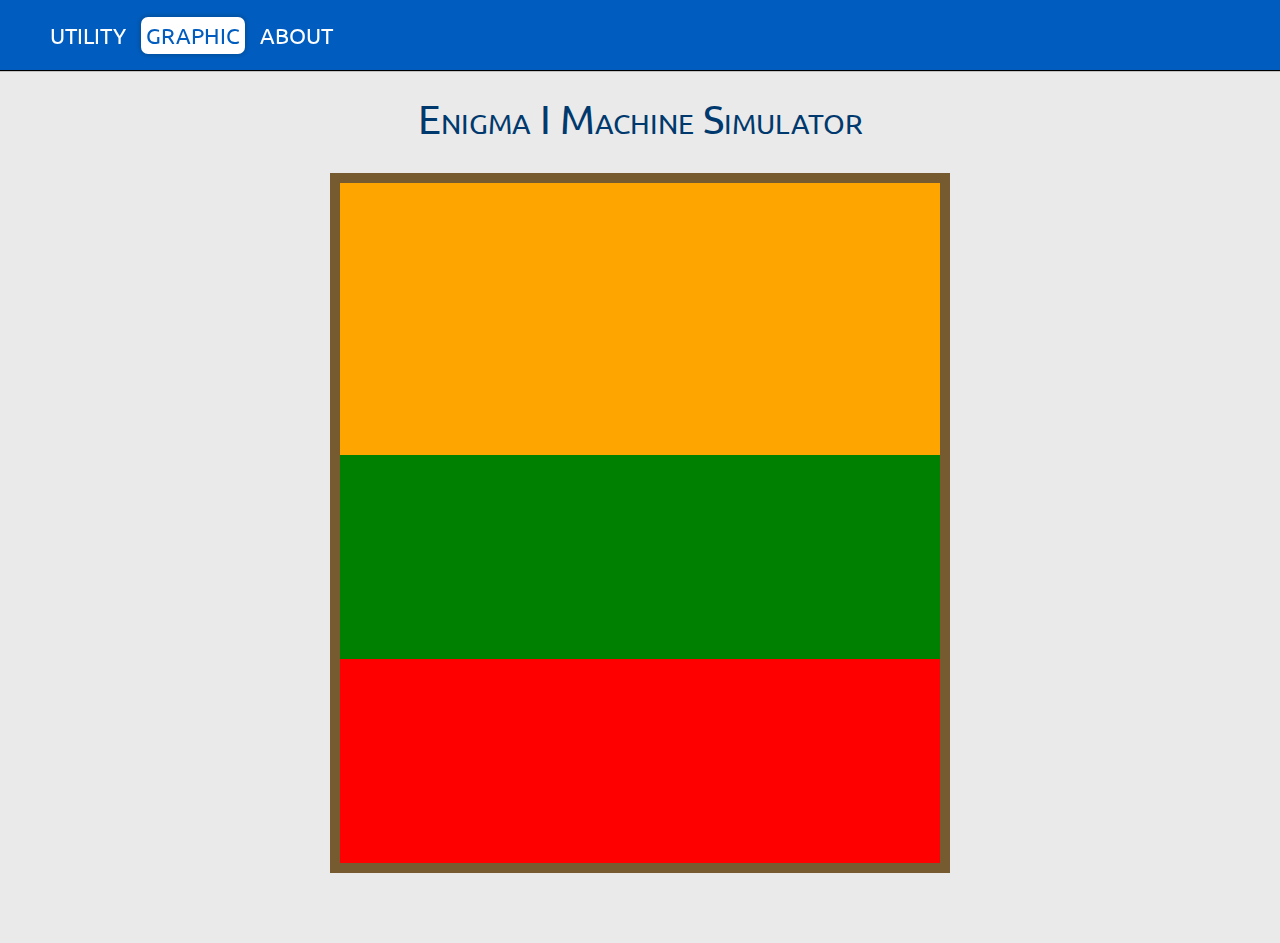
==== src/index.htm @ 1d51f495 "begin graphic" ====
<!DOCTYPE html>

<!-- FIXME click on href != click on layout -->
<html>

<head>
  <meta charset="utf-8" />
  <meta name="description" content="Simulation of the Enigma I Machine">
  <link rel="stylesheet" type="text/css" href="http://fonts.googleapis.com/css?family=Ubuntu:regular,bold&subset=Latin">
  <link rel="stylesheet" type="text/css" href="css/style.css">
  <title>Enigmine Simulation</title>
</head>

<body>
  <section id="toolbar-section">
    <div id="toolbar">
      <ul id="tabs" class="tabs">
        <li class="tab" id="utilitytab"><a id="utilitylink" href="#utility">UTILITY</a></li>
        <li class="tab" id="graphictab"><a id="graphiclink" href="#graphic">GRAPHIC</a></li>
        <li class="tab" id="abouttab"><a id="aboutlink" href="#about">ABOUT </a></li>
      </ul>
      <!--div id="tabbar">
        <div id="bar" />
      </div-->
    </div>
  </section>

  <div id="utility">
    <section id="section-config">
      <div id="rotors-container">
      </div>
      <div id="plugboard-container">
      </div>
    </section>
    <section id="section-input">
      <div id="input-container">
      </div>
      <div id="output-container">
      </div>
    </section>
  </div>
  <div id="graphic">
    <section id="section-graphic">
      <span class="title">Enigma I Machine Simulator</span>
      <div id="machine-container">
        <div id="machine">
          <div id="machine-rotor">
          </div>
          <div id="machine-output">
          </div>
          <div id="machine-input">
          </div>
        </div>
      </div>
    </section>
  </div>
  <div id="about">
    Hakim.Boulahya@ulb.ac.be
  </div>


  <!--div class="notification"><div class="notif-message">Notification test</div></div-->
  <script src="js/lib/jquery.js" type="text/javascript"></script>
  <script>
    $(function () {
      "use strict";
      var INITIAL_TAB = 1;
      var tabList = ["#utilitytab", "#graphictab", "#abouttab"];
      var linkList = ["#utilitylink", "#graphiclink", "#aboutlink"];

      $('ul.tabs').each(function () {
        var $active, $content, $links = $(this).find('a');
        $active = $($links[INITIAL_TAB]);
        $active.addClass("active");
        $content = $($active[0].hash);
        $links.not($active).each(function () {
          $(this.hash).hide();
        });
        $(this).on('click', 'a', function (e) {
          $active.removeClass("active");
          $content.hide();
          $active = $(this);
          $active.addClass("active");
          $content = $(this.hash);
          $content.show();
          e.preventDefault();
        });
      });
    });
  </script>
  <script src="js/util.js" type="text/javascript"></script>
  <script src="js/component.js" type="text/javascript"></script>
  <script src="js/machine.js" type="text/javascript"></script>
  <script src="js/view.js" type="text/javascript"></script>

</body>

</html>
---- src/css/style.css ----
/* HTML */

button::-moz-focus-inner {
  border: 0;
}

button{
  cursor:pointer;
  font-family: inherit;
  outline:none;
  transition:ease .2s;

  -webkit-transition:ease-out .4s;
  -ms-transition:ease-out .4s;
  -moz-transition:ease-out .4s;
  -o-transition:ease-out .4s;
}

textarea{
  outline:none;

  -webkit-transition:ease-in .2s;
  -ms-transition:ease-in .2s;
  -moz-transition:ease-in .2s;
  -o-transition:ease-in .2s;
}

html,
body {
  height: 100%;
  width: 100%;
  margin:0 auto;
  padding:0;
  text-align: center;
  font-family: Ubuntu, Verdana, Geneva, Arial, Helvetica, sans-serif;
  font-size:22px;
  background:#eaeaea;
}

/* Toolbar */

#toolbar-section{
  width: 100%;
  height: auto;
}

#toolbar{
  position: fixed;
  width:100%;
  height:70px;
  margin:0;
  padding:0;
  background: #005dbf;
  box-shadow: 0 0 1px 1px #000;
  -webkit-box-sizing: border-box;
  -moz-box-sizing: border-box;
  box-sizing: border-box;
}

.tabs{
  display: flex;
  width:100%;
  height: 100%;
  margin:0;
  padding:0;
  margin-left:40px;
  -webkit-box-sizing: border-box;
  -moz-box-sizing: border-box;
  box-sizing: border-box;

}

.tab{
  display: flex;
  height: 100%;
  width: auto;
  padding:0;
  margin-left: 5px;
  margin-right: 5px;
  align-items: center;
  justify-content: center;
  cursor: default;
}

.tab a{
  display: flex;
  width: auto;
  height: auto;
  margin:0;
  padding:5px;
  color:white;
  font-size: 22px;
  font-variant: normal;
  text-decoration: none;
  outline: none;
  align-items: center;
  justify-content: center;
  cursor:pointer;
}

.tab a.active{
  background:white;
  color:#005dbf;
  border-radius: 7px;
  box-shadow: #004d95 0px 0px 5px 1px;
}

#tabbar{
  width:100%;
  height:0%;
  margin:0;
  padding:0;
  background:green;
  -webkit-box-sizing: border-box;
  -moz-box-sizing: border-box;
  box-sizing: border-box;

}

#bar{
  position: relative;
  width:0;
  margin:0;
  padding:0;
  left:0;
  height:100%;
  background:white;
}

/* sections */

#utility{
  display: block;
  width:100%;
  height: auto;
  margin: 0;
  padding:0;
  padding-top:70px;
  padding-bottom:70px;
  border-radius: 5px;
  -webkit-box-sizing: border-box;
  -moz-box-sizing: border-box;
  box-sizing: border-box;


}

#graphic{
  display: block;
  width:100%;
  height: auto;
  padding-top:70px;
  padding-bottom:70px;
  -webkit-box-sizing: border-box;
  -moz-box-sizing: border-box;
  box-sizing: border-box;
}

#about{
  display: block;
  width:100%;
  height: auto;
  padding-top:70px;
  padding-bottom:70px;
  -webkit-box-sizing: border-box;
  -moz-box-sizing: border-box;
  box-sizing: border-box;
}
/* Notifications */

.notification{
  position:fixed;
  margin-bottom:20px;
  bottom: 0;
  left:50%;
}

.notif-message{
  display: flex;
  align-items: center;
  justify-content: center;
  width: auto;
  padding:20px;
  font-size: 15px;
  position: relative;
  left: -50%;
  background:rgba(80, 80, 80, 0.86);
  color:white;
  box-shadow: rgba(80, 80, 80, 0.67) 0px 0px 5px 2px;
  border-radius: 20px;
}


/* utility sections */

#section-config{
  width:100%;
  height: auto;
  padding:0;
  padding-bottom:50px;
  background:#f4f4f4;
  text-align: center;
}

#section-input{
  width:100%;
  height: auto;
  padding-top:50px;
  background:#eaeaea;
  border-top: 2px solid #e0e0e0;
  text-align: center;
}


/* utility containers */

#rotors-container {
  display: inline-block;
  width: 80%;
  height: auto;
  margin:0 auto;
  padding-top:20px;
  text-align: center;
  vertical-align: top;
}

#plugboard-container{
  display: inline-block;
  width: 60%;
  margin:0 auto;
  margin-top:20px;
  text-align: center;
  vertical-align: top;
}

#input-container{
  display: block;
  width: 55%;
  margin:0 auto;
  margin-bottom:70px;
  border-radius:5px;
  text-align: center;
  vertical-align: top;
  box-shadow: #000 0px 0px 5px 1px;
}

#output-container{
  display: block;
  width: 55%;
  margin:0 auto;
  margin-top:70px;
  border-radius:5px;
  text-align: center;
  vertical-align: top;
  box-shadow: #000 0px 0px 5px 1px;
}

/* utility reflector */

.reflector-choice {
  width: 100%;
  padding: 0;
  margin: 0 auto;
  text-align: center;
}

.reflector-choice button {
  width: 50%;
  margin: 0;
  padding: 5px;
  background:inherit;
  color:#3f668b;
  border-width: 0;
  border-top: 2px solid #004d95;
  border-bottom: 2px solid #004d95;
  /*border: 1px solid black;*/
}

.reflector-choice button:hover{
  background:#004d95;
  color:white;
}

.reflector-choice button.active{
  background:#004d95;
  color:white;
}

/* utility rotor */

.rotor {
  display: inline-block;
  width: 270px;
  margin:30px;
  margin-bottom: 0;
  padding: 0;
  background:#00396d;
  border: 3px solid #004d95;
  border-radius: 5px;
  vertical-align: top;
  box-shadow: #000000 0px 0px 5px 1px;
  -webkit-box-sizing: border-box;
  -moz-box-sizing: border-box;
  box-sizing: border-box;
  font-size: 20px;
}

.rotor span{
  display:block;
  padding:10px;
  color:white;
}

.rotor-choice {
  width: 100%;
  padding: 0;
  margin: 0 auto;
  text-align: center;
}

.rotor-choice button {
  width: 20%;
  margin: 0;
  padding: 5px;
  background:inherit;
  color:#3f668b;
  border-width: 0;
  border-top: 2px solid #004d95;
  border-bottom: 2px solid #004d95;
  /*border: 1px solid black;*/
}

.rotor-choice button:hover{
  background:#004d95;
  color:white;
}

.rotor-choice button.active{
  background:#004d95;
  color:white;
}

.param-container{
  width:100%;
}

.param-container span{
  padding:0;
}

.param{
  display:inline-block;
  width:60px;
  margin:15px;
  margin-left:30px;
  margin-right: 30px;
  font-size: 15px;
}

.param button{
  display: block;
  width:auto;
  height:auto;
  margin:0 auto;
  margin-top:10px;
  padding:5px;
  color:#3f668b;
  background: inherit;
  border-radius: 0%;
  border-width: 0;
  font-size:20px;
}

.param button:hover{
  background:inherit;
  color:white;
}

.param button:disabled{
  background:inherit;
  color:#004d95;
  cursor: default;
}

.rotate-left:active{
  -ms-transform:rotate(150deg); /* IE 9 */
  -moz-transform:rotate(150deg); /* Firefox */
  -webkit-transform:rotate(150deg); /* Safari and Chrome */
  -o-transform:rotate(150deg); /* Opera */

  -webkit-transition:ease-in-out 0.2s;
  -ms-transition:ease-in-out 0.2s;
  -moz-transition:ease-in-out 0.2s;
  -o-transition:ease-in-out 0.2s;

}
.rotate-left:disabled{
  -ms-transform:rotate(0deg); /* IE 9 */
  -moz-transform:rotate(0deg); /* Firefox */
  -webkit-transform:rotate(0deg); /* Safari and Chrome */
  -o-transform:rotate(0deg); /* Opera */
}

.rotate-right:active{
  -ms-transform:rotate(-150deg); /* IE 9 */
  -moz-transform:rotate(-150deg); /* Firefox */
  -webkit-transform:rotate(-150deg); /* Safari and Chrome */
  -o-transform:rotate(-150deg); /* Opera */

  -webkit-transition:ease-in-out 0.2s;
  -ms-transition:ease-in-out 0.2s;
  -moz-transition:ease-in-out 0.2s;
  -o-transition:ease-in-out 0.2s;
}

.rotate-right:disabled{
  -ms-transform:rotate(0deg); /* IE 9 */
  -moz-transform:rotate(-0deg); /* Firefox */
  -webkit-transform:rotate(0deg); /* Safari and Chrome */
  -o-transform:rotate(0deg); /* Opera */
}

.param-value{
  display: block;
  width:auto;
  margin:0 auto;
  margin-top:10px;
  font-size: 25px;
}

/* utitility plugboard */

#plugboard-list{
  padding:0;
  margin:0;
}

#plugboard-adder{
  width:185px;
  margin:25px auto;
  margin-bottom:0;
  padding:0;
  text-align: center;
}

#add-button{
  width:100%;
  margin:0;
  margin-top: 5px;
  padding:10px;
  background:#00396d;
  color:white;
  border: 2px solid #004d95;
  border-radius: 20px;
}

#add-button:hover{
  background:#004d95;
}

#add-button:disabled{
  background:#959595;
  border-color:#909090;
  color:#747474;
  cursor:default;
}

#add-entries{
  width:100%;
  padding:0;
  margin:0;
}

#add-entries textarea{
  width:50%;
  height:50px;
  margin:0;
  padding:0;
  padding-top:8px;
  background:white;
  color: #004d95;
  border: 2px solid #004d95;
  font-size:25px;
  font-family: inherit;
  text-align: center;
  resize: none;
  -webkit-box-sizing: border-box;
  -moz-box-sizing: border-box;
  box-sizing: border-box;
}

#entry-one{
  border-radius: 20px 0px 0px 20px;

}


#entry-two{
  border-radius: 0px 20px 20px 0px;
}

#entry-one:disabled{
  background:#959595;
  border-width: 0;
  cursor:default;
}

#entry-two:disabled{
  background:#959595;
  border-width: 0;
  cursor:default;
}

.add-item{
  display: inline-block;
  width:70px;
  height:50px;
  margin-top:25px;
  margin-bottom: 0;
  margin-left:7px;
  margin-right:7px;
  padding:3px;
  border:2px solid #004d95;
  background:#00396d;
  color:white;
  border-radius: 8px;
  box-shadow: #575757 0px 0px 1px 1px;


  -webkit-transition:ease-in-out .2s;
  -ms-transition:ease-in-out .2s;
  -moz-transition:ease-in-out .2s;
  -o-transition:ease-in-out .2s;
}

.add-item span{
  display: flex;
  width:inherit;
  height:inherit;
  margin:0;
  border-radius: 6px;
  align-items: center;
  justify-content: center;
}

.cross-panel{
  display:none;
  width:inherit;
  height:inherit;
  margin:0;
  padding:0;
  opacity:0.9;
  background:rgba(0, 0, 0, 0);
  border-radius: 6px;
  align-items:center;
  justify-content:center;
  position:absolute;


}

.cross{
  color:white;
}

.add-item:hover .cross-panel{
  display:flex;
}

.add-item:hover{
  border:2px solid #004d95;
  box-shadow: #575757 0px 0px 2px 1px;
  color:rgba(255, 255, 255, 0.31);
  cursor:pointer;
}

/* input */

#input-toolbar{
  width: 100%;
  height: 80px;
  margin:0;
  padding: 0;
  padding-left:30px;
  padding-right:30px;
  background:#004d95;
  border-radius: 5px 5px 0 0;
  vertical-align: top;
  -webkit-box-sizing: border-box;
  -moz-box-sizing: border-box;
  box-sizing: border-box;
}

#input-menu{
  display: flex;
  float:right;
  width: 50%;
  height:inherit;
  margin:0;
  padding:0;
  background:inherit;
  align-items: center;
  justify-content: flex-end;
  -webkit-box-sizing: border-box;
  -moz-box-sizing: border-box;
  box-sizing: border-box;
}

#input-menu button{
  width: auto;
  height: auto;
  margin: 0;
  padding: 0;
  padding-right:10px;
  background: inherit;
  border-width: 0;
  color:#3f7eb2;
  font-family: inherit;
  font-size: 20px;
  font-weight: normal;
}

#input-menu button:hover{
  color:#1f96ff;
}


#input-title{
  display: flex;
  float:left;
  width: 50%;
  height:inherit;
  margin:0;
  padding:0;
  background:inherit;
  align-items: center;
  justify-content: flex-start;
  -webkit-box-sizing: border-box;
  -moz-box-sizing: border-box;
  box-sizing: border-box;
}

#input-title span{
  width:auto;
  height:auto;
  color:white;
  font-family: inherit;
  font-size: 25px;
  font-variant: small-caps;
  -webkit-box-sizing: border-box;
  -moz-box-sizing: border-box;
  box-sizing: border-box;
}

#input-container textarea{
  display: block;
  width:100%;
  margin:0;
  padding:25px;
  height:300px;
  color:#00396d;
  font-family: inherit;
  font-size: 20px;
  resize: none;
  outline: none;
  text-align: left;
  border: 3px solid #004d95;
  border-top-width: 0;
  border-radius: 0 0 5px 5px;
  vertical-align: top;
  -webkit-box-sizing: border-box;
  -moz-box-sizing: border-box;
  box-sizing: border-box;

}

/* output */

#output-toolbar{
  width: 100%;
  height: 80px;
  margin:0;
  padding: 0;
  padding-left:30px;
  padding-right:30px;
  background:#00396d;
  border-radius: 5px 5px 0 0;
  vertical-align: top;
  -webkit-box-sizing: border-box;
  -moz-box-sizing: border-box;
  box-sizing: border-box;
}

#output-menu{
  display: flex;
  float:left;
  width: 50%;
  height:inherit;
  margin:0;
  padding:0;
  background:inherit;
  align-items: center;
  justify-content: flex-start;
  -webkit-box-sizing: border-box;
  -moz-box-sizing: border-box;
  box-sizing: border-box;
}

#output-menu button{
  width: auto;
  height: auto;
  margin: 0;
  padding: 0;
  padding-right:10px;
  background: inherit;
  border-width: 0;
  color:#3f668b;
  font-family: inherit;
  font-size: 20px;
  font-weight: normal;

}

#output-menu button:hover{
  color:#0088ff;
}


#output-title{
  display: flex;
  float:right;
  width: 50%;
  height:inherit;
  margin:0;
  padding:0;
  background:inherit;
  align-items: center;
  justify-content: flex-end;
  -webkit-box-sizing: border-box;
  -moz-box-sizing: border-box;
  box-sizing: border-box;
}

#output-title span{
  width:auto;
  height:auto;
  color:#eaeaea;
  font-family: inherit;
  font-size: 25px;
  font-variant: small-caps;
  -webkit-box-sizing: border-box;
  -moz-box-sizing: border-box;
  box-sizing: border-box;
}

#output-container textarea{
  display: block;
  width:100%;
  margin:0;
  padding:25px;
  height:300px;
  background:inherit;
  color:#4a4a4a;
  font-family: inherit;
  font-size: 20px;
  resize: none;
  outline: none;
  text-align: left;
  border: 3px solid #00396d;
  border-top-width: 0;
  border-radius: 0 0 5px 5px;
  vertical-align: top;
  -webkit-box-sizing: border-box;
  -moz-box-sizing: border-box;
  box-sizing: border-box;

}

/* graphic section */

#section-graphic{
  width: 100%;
  height: auto;
  padding-top:25px;
}

#section-graphic .title{
  padding:5px;
  color:#00396d;
  font-size:40px;
  font-variant: small-caps;
}


#machine-container{
  display: flex;
  width: 100%;
  height: auto;
  margin-top:30px;
  align-items: center;
  justify-content: center;
}

#machine{
  width:620px;
  height:700px;
  background:#5d5d5d;
  border: 10px solid #765b31;
  -webkit-box-sizing: border-box;
  -moz-box-sizing: border-box;
  box-sizing: border-box;
}

#machine-rotor{
  width: 100%;
  height:40%;
  background:orange;
}

#machine-output{
  width: 100%;
  height:30%;
  background:green;
}

#machine-input{
  width: 100%;
  height:30%;
  background:red;
}
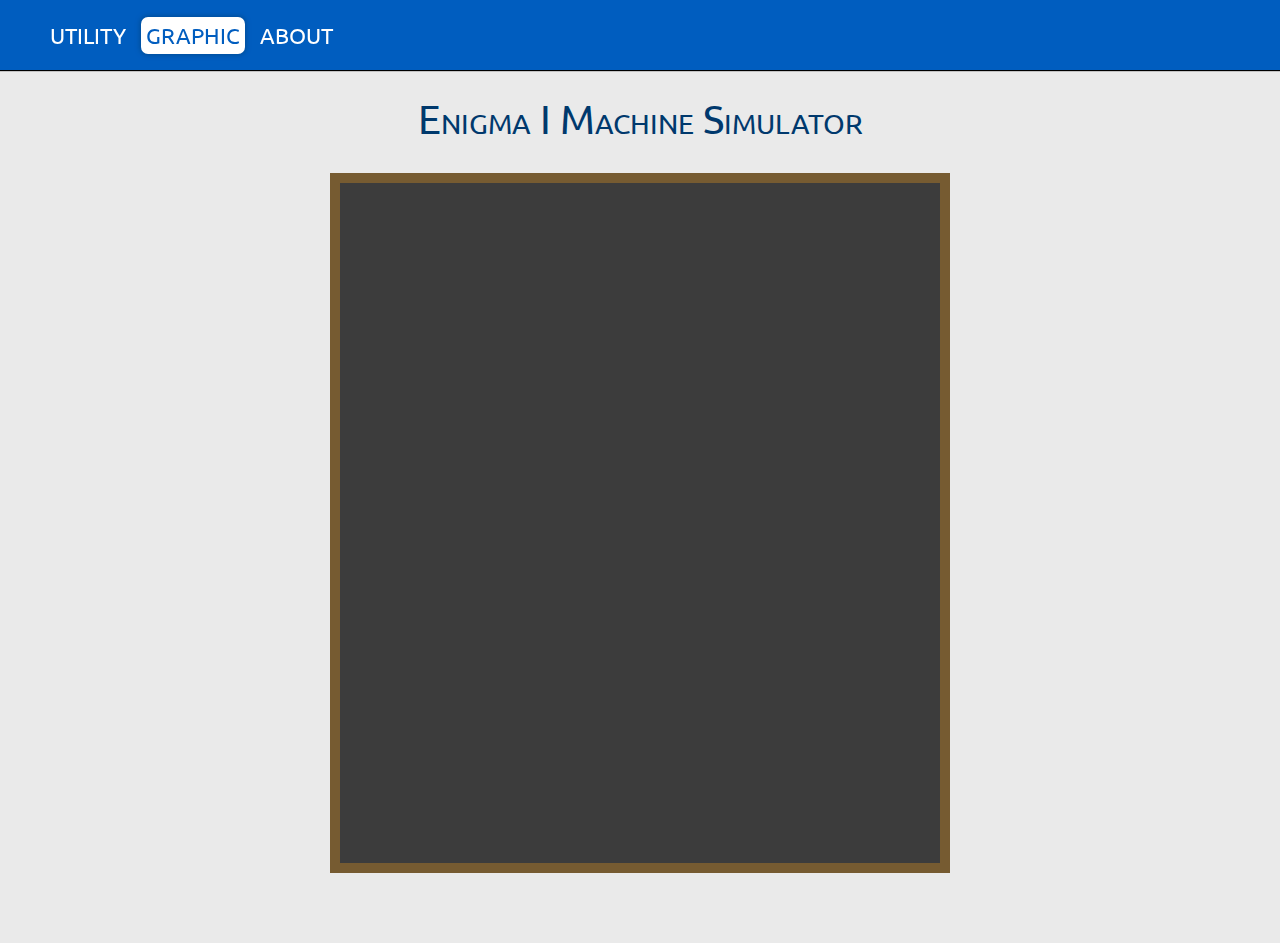
==== commit 5d62cc80: "keyboard + output key style" ====
--- a/src/index.htm
+++ b/src/index.htm
@@ -8,6 +8,7 @@
   <meta name="description" content="Simulation of the Enigma I Machine">
   <link rel="stylesheet" type="text/css" href="http://fonts.googleapis.com/css?family=Ubuntu:regular,bold&subset=Latin">
   <link rel="stylesheet" type="text/css" href="css/style.css">
+  <link rel="icon" href="../image/logoULB.png">
   <title>Enigmine Simulation</title>
 </head>
 
--- a/src/css/style.css
+++ b/src/css/style.css
@@ -1,56 +1,54 @@
-
 /* HTML */
 
 button::-moz-focus-inner {
   border: 0;
 }
 
-button{
-  cursor:pointer;
+button {
+  cursor: pointer;
   font-family: inherit;
-  outline:none;
-  transition:ease .2s;
-
-  -webkit-transition:ease-out .4s;
-  -ms-transition:ease-out .4s;
-  -moz-transition:ease-out .4s;
-  -o-transition:ease-out .4s;
-}
-
-textarea{
-  outline:none;
-
-  -webkit-transition:ease-in .2s;
-  -ms-transition:ease-in .2s;
-  -moz-transition:ease-in .2s;
-  -o-transition:ease-in .2s;
+  outline: none;
+  transition: ease .2s;
+  -webkit-transition: ease-out .4s;
+  -ms-transition: ease-out .4s;
+  -moz-transition: ease-out .4s;
+  -o-transition: ease-out .4s;
+}
+
+textarea {
+  outline: none;
+  -webkit-transition: ease-in .2s;
+  -ms-transition: ease-in .2s;
+  -moz-transition: ease-in .2s;
+  -o-transition: ease-in .2s;
 }
 
 html,
 body {
   height: 100%;
   width: 100%;
-  margin:0 auto;
-  padding:0;
+  margin: 0 auto;
+  padding: 0;
   text-align: center;
   font-family: Ubuntu, Verdana, Geneva, Arial, Helvetica, sans-serif;
-  font-size:22px;
-  background:#eaeaea;
-}
+  font-size: 22px;
+  background: #eaeaea;
+}
+
 
 /* Toolbar */
 
-#toolbar-section{
-  width: 100%;
-  height: auto;
-}
-
-#toolbar{
+#toolbar-section {
+  width: 100%;
+  height: auto;
+}
+
+#toolbar {
   position: fixed;
-  width:100%;
-  height:70px;
-  margin:0;
-  padding:0;
+  width: 100%;
+  height: 70px;
+  margin: 0;
+  padding: 0;
   background: #005dbf;
   box-shadow: 0 0 1px 1px #000;
   -webkit-box-sizing: border-box;
@@ -58,24 +56,23 @@
   box-sizing: border-box;
 }
 
-.tabs{
-  display: flex;
-  width:100%;
+.tabs {
+  display: flex;
+  width: 100%;
   height: 100%;
-  margin:0;
-  padding:0;
-  margin-left:40px;
-  -webkit-box-sizing: border-box;
-  -moz-box-sizing: border-box;
-  box-sizing: border-box;
-
-}
-
-.tab{
+  margin: 0;
+  padding: 0;
+  margin-left: 40px;
+  -webkit-box-sizing: border-box;
+  -moz-box-sizing: border-box;
+  box-sizing: border-box;
+}
+
+.tab {
   display: flex;
   height: 100%;
   width: auto;
-  padding:0;
+  padding: 0;
   margin-left: 5px;
   margin-right: 5px;
   align-items: center;
@@ -83,110 +80,115 @@
   cursor: default;
 }
 
-.tab a{
+.tab a {
   display: flex;
   width: auto;
   height: auto;
-  margin:0;
-  padding:5px;
-  color:white;
+  margin: 0;
+  padding: 5px;
+  color: white;
   font-size: 22px;
   font-variant: normal;
   text-decoration: none;
   outline: none;
   align-items: center;
   justify-content: center;
-  cursor:pointer;
-}
-
-.tab a.active{
-  background:white;
-  color:#005dbf;
+  cursor: pointer;
+}
+
+.tab a:hover {
   border-radius: 7px;
   box-shadow: #004d95 0px 0px 5px 1px;
 }
 
-#tabbar{
-  width:100%;
-  height:0%;
-  margin:0;
-  padding:0;
-  background:green;
-  -webkit-box-sizing: border-box;
-  -moz-box-sizing: border-box;
-  box-sizing: border-box;
-
-}
-
-#bar{
+.tab a.active {
+  background: white;
+  color: #005dbf;
+  border-radius: 7px;
+  box-shadow: #004d95 0px 0px 5px 1px;
+}
+
+#tabbar {
+  width: 100%;
+  height: 0%;
+  margin: 0;
+  padding: 0;
+  background: green;
+  -webkit-box-sizing: border-box;
+  -moz-box-sizing: border-box;
+  box-sizing: border-box;
+}
+
+#bar {
   position: relative;
-  width:0;
-  margin:0;
-  padding:0;
-  left:0;
-  height:100%;
-  background:white;
-}
+  width: 0;
+  margin: 0;
+  padding: 0;
+  left: 0;
+  height: 100%;
+  background: white;
+}
+
 
 /* sections */
 
-#utility{
-  display: block;
-  width:100%;
-  height: auto;
-  margin: 0;
-  padding:0;
-  padding-top:70px;
-  padding-bottom:70px;
+#utility {
+  display: block;
+  width: 100%;
+  height: auto;
+  margin: 0;
+  padding: 0;
+  padding-top: 70px;
+  padding-bottom: 70px;
   border-radius: 5px;
   -webkit-box-sizing: border-box;
   -moz-box-sizing: border-box;
   box-sizing: border-box;
-
-
-}
-
-#graphic{
-  display: block;
-  width:100%;
-  height: auto;
-  padding-top:70px;
-  padding-bottom:70px;
-  -webkit-box-sizing: border-box;
-  -moz-box-sizing: border-box;
-  box-sizing: border-box;
-}
-
-#about{
-  display: block;
-  width:100%;
-  height: auto;
-  padding-top:70px;
-  padding-bottom:70px;
-  -webkit-box-sizing: border-box;
-  -moz-box-sizing: border-box;
-  box-sizing: border-box;
-}
+}
+
+#graphic {
+  display: block;
+  width: 100%;
+  height: auto;
+  padding-top: 70px;
+  padding-bottom: 70px;
+  -webkit-box-sizing: border-box;
+  -moz-box-sizing: border-box;
+  box-sizing: border-box;
+}
+
+#about {
+  display: block;
+  width: 100%;
+  height: auto;
+  padding-top: 70px;
+  padding-bottom: 70px;
+  -webkit-box-sizing: border-box;
+  -moz-box-sizing: border-box;
+  box-sizing: border-box;
+}
+
+
 /* Notifications */
 
-.notification{
-  position:fixed;
-  margin-bottom:20px;
+.notification {
+  position: fixed;
+  margin-bottom: 20px;
   bottom: 0;
-  left:50%;
-}
-
-.notif-message{
+  left: 50%;
+}
+
+.notif-message {
   display: flex;
   align-items: center;
   justify-content: center;
   width: auto;
-  padding:20px;
+  padding: 20px;
   font-size: 15px;
   position: relative;
   left: -50%;
-  background:rgba(80, 80, 80, 0.86);
-  color:white;
+  background: rgba(80, 80, 80, 0.86);
+  color: white;
   box-shadow: rgba(80, 80, 80, 0.67) 0px 0px 5px 2px;
   border-radius: 20px;
 }
@@ -194,20 +196,20 @@
 
 /* utility sections */
 
-#section-config{
-  width:100%;
-  height: auto;
-  padding:0;
-  padding-bottom:50px;
-  background:#f4f4f4;
-  text-align: center;
-}
-
-#section-input{
-  width:100%;
-  height: auto;
-  padding-top:50px;
-  background:#eaeaea;
+#section-config {
+  width: 100%;
+  height: auto;
+  padding: 0;
+  padding-bottom: 50px;
+  background: #f4f4f4;
+  text-align: center;
+}
+
+#section-input {
+  width: 100%;
+  height: auto;
+  padding-top: 50px;
+  background: #eaeaea;
   border-top: 2px solid #e0e0e0;
   text-align: center;
 }
@@ -219,43 +221,44 @@
   display: inline-block;
   width: 80%;
   height: auto;
-  margin:0 auto;
-  padding-top:20px;
+  margin: 0 auto;
+  padding-top: 20px;
   text-align: center;
   vertical-align: top;
 }
 
-#plugboard-container{
+#plugboard-container {
   display: inline-block;
   width: 60%;
-  margin:0 auto;
-  margin-top:20px;
+  margin: 0 auto;
+  margin-top: 20px;
   text-align: center;
   vertical-align: top;
 }
 
-#input-container{
+#input-container {
   display: block;
   width: 55%;
-  margin:0 auto;
-  margin-bottom:70px;
-  border-radius:5px;
+  margin: 0 auto;
+  margin-bottom: 70px;
+  border-radius: 5px;
   text-align: center;
   vertical-align: top;
   box-shadow: #000 0px 0px 5px 1px;
 }
 
-#output-container{
+#output-container {
   display: block;
   width: 55%;
-  margin:0 auto;
-  margin-top:70px;
-  border-radius:5px;
+  margin: 0 auto;
+  margin-top: 70px;
+  border-radius: 5px;
   text-align: center;
   vertical-align: top;
   box-shadow: #000 0px 0px 5px 1px;
 }
 
+
 /* utility reflector */
 
 .reflector-choice {
@@ -269,33 +272,34 @@
   width: 50%;
   margin: 0;
   padding: 5px;
-  background:inherit;
-  color:#3f668b;
+  background: inherit;
+  color: #3f668b;
   border-width: 0;
   border-top: 2px solid #004d95;
   border-bottom: 2px solid #004d95;
   /*border: 1px solid black;*/
 }
 
-.reflector-choice button:hover{
-  background:#004d95;
-  color:white;
-}
-
-.reflector-choice button.active{
-  background:#004d95;
-  color:white;
-}
+.reflector-choice button:hover {
+  background: #004d95;
+  color: white;
+}
+
+.reflector-choice button.active {
+  background: #004d95;
+  color: white;
+}
+
 
 /* utility rotor */
 
 .rotor {
   display: inline-block;
   width: 270px;
-  margin:30px;
+  margin: 30px;
   margin-bottom: 0;
   padding: 0;
-  background:#00396d;
+  background: #00396d;
   border: 3px solid #004d95;
   border-radius: 5px;
   vertical-align: top;
@@ -306,10 +310,10 @@
   font-size: 20px;
 }
 
-.rotor span{
-  display:block;
-  padding:10px;
-  color:white;
+.rotor span {
+  display: block;
+  padding: 10px;
+  color: white;
 }
 
 .rotor-choice {
@@ -323,165 +327,165 @@
   width: 20%;
   margin: 0;
   padding: 5px;
-  background:inherit;
-  color:#3f668b;
+  background: inherit;
+  color: #3f668b;
   border-width: 0;
   border-top: 2px solid #004d95;
   border-bottom: 2px solid #004d95;
   /*border: 1px solid black;*/
 }
 
-.rotor-choice button:hover{
-  background:#004d95;
-  color:white;
-}
-
-.rotor-choice button.active{
-  background:#004d95;
-  color:white;
-}
-
-.param-container{
-  width:100%;
-}
-
-.param-container span{
-  padding:0;
-}
-
-.param{
-  display:inline-block;
-  width:60px;
-  margin:15px;
-  margin-left:30px;
+.rotor-choice button:hover {
+  background: #004d95;
+  color: white;
+}
+
+.rotor-choice button.active {
+  background: #004d95;
+  color: white;
+}
+
+.param-container {
+  width: 100%;
+}
+
+.param-container span {
+  padding: 0;
+}
+
+.param {
+  display: inline-block;
+  width: 60px;
+  margin: 15px;
+  margin-left: 30px;
   margin-right: 30px;
   font-size: 15px;
 }
 
-.param button{
-  display: block;
-  width:auto;
-  height:auto;
-  margin:0 auto;
-  margin-top:10px;
-  padding:5px;
-  color:#3f668b;
+.param button {
+  display: block;
+  width: auto;
+  height: auto;
+  margin: 0 auto;
+  margin-top: 10px;
+  padding: 5px;
+  color: #3f668b;
   background: inherit;
   border-radius: 0%;
   border-width: 0;
-  font-size:20px;
-}
-
-.param button:hover{
-  background:inherit;
-  color:white;
-}
-
-.param button:disabled{
-  background:inherit;
-  color:#004d95;
+  font-size: 20px;
+}
+
+.param button:hover {
+  position: relative;
+  background: inherit;
+  color: white;
+}
+
+.param button:disabled {
+  background: inherit;
+  color: #004d95;
   cursor: default;
 }
 
-.rotate-left:active{
-  -ms-transform:rotate(150deg); /* IE 9 */
-  -moz-transform:rotate(150deg); /* Firefox */
-  -webkit-transform:rotate(150deg); /* Safari and Chrome */
-  -o-transform:rotate(150deg); /* Opera */
-
-  -webkit-transition:ease-in-out 0.2s;
-  -ms-transition:ease-in-out 0.2s;
-  -moz-transition:ease-in-out 0.2s;
-  -o-transition:ease-in-out 0.2s;
-
-}
-.rotate-left:disabled{
-  -ms-transform:rotate(0deg); /* IE 9 */
-  -moz-transform:rotate(0deg); /* Firefox */
-  -webkit-transform:rotate(0deg); /* Safari and Chrome */
-  -o-transform:rotate(0deg); /* Opera */
-}
-
-.rotate-right:active{
-  -ms-transform:rotate(-150deg); /* IE 9 */
-  -moz-transform:rotate(-150deg); /* Firefox */
-  -webkit-transform:rotate(-150deg); /* Safari and Chrome */
-  -o-transform:rotate(-150deg); /* Opera */
-
-  -webkit-transition:ease-in-out 0.2s;
-  -ms-transition:ease-in-out 0.2s;
-  -moz-transition:ease-in-out 0.2s;
-  -o-transition:ease-in-out 0.2s;
-}
-
-.rotate-right:disabled{
-  -ms-transform:rotate(0deg); /* IE 9 */
-  -moz-transform:rotate(-0deg); /* Firefox */
-  -webkit-transform:rotate(0deg); /* Safari and Chrome */
-  -o-transform:rotate(0deg); /* Opera */
-}
-
-.param-value{
-  display: block;
-  width:auto;
-  margin:0 auto;
-  margin-top:10px;
+.rotate-left:active {
+  -ms-transform: rotate(150deg);
+  -moz-transform: rotate(150deg);
+  -webkit-transform: rotate(150deg);
+  -o-transform: rotate(150deg);
+  -webkit-transition: ease-in-out 0.2s;
+  -ms-transition: ease-in-out 0.2s;
+  -moz-transition: ease-in-out 0.2s;
+  -o-transition: ease-in-out 0.2s;
+}
+
+.rotate-left:disabled {
+  -ms-transform: rotate();
+  -moz-transform: rotate();
+  -webkit-transform: rotate();
+  -o-transform: rotate();
+}
+
+.rotate-right:active {
+  -ms-transform: rotate(-150deg);
+  -moz-transform: rotate(-150deg);
+  -webkit-transform: rotate(-150deg);
+  -o-transform: rotate(-150deg);
+  -webkit-transition: ease-in-out 0.2s;
+  -ms-transition: ease-in-out 0.2s;
+  -moz-transition: ease-in-out 0.2s;
+  -o-transition: ease-in-out 0.2s;
+}
+
+.rotate-right:disabled {
+  -ms-transform: rotate();
+  -moz-transform: rotate();
+  -webkit-transform: rotate();
+  -o-transform: rotate();
+}
+
+.param-value {
+  display: block;
+  width: auto;
+  margin: 0 auto;
+  margin-top: 10px;
   font-size: 25px;
 }
 
+
 /* utitility plugboard */
 
-#plugboard-list{
-  padding:0;
-  margin:0;
-}
-
-#plugboard-adder{
-  width:185px;
-  margin:25px auto;
-  margin-bottom:0;
-  padding:0;
-  text-align: center;
-}
-
-#add-button{
-  width:100%;
-  margin:0;
+#plugboard-list {
+  padding: 0;
+  margin: 0;
+}
+
+#plugboard-adder {
+  width: 185px;
+  margin: 25px auto;
+  margin-bottom: 0;
+  padding: 0;
+  text-align: center;
+}
+
+#add-button {
+  width: 100%;
+  margin: 0;
   margin-top: 5px;
-  padding:10px;
-  background:#00396d;
-  color:white;
+  padding: 10px;
+  background: #00396d;
+  color: white;
   border: 2px solid #004d95;
   border-radius: 20px;
 }
 
-#add-button:hover{
-  background:#004d95;
-}
-
-#add-button:disabled{
-  background:#959595;
-  border-color:#909090;
-  color:#747474;
-  cursor:default;
-}
-
-#add-entries{
-  width:100%;
-  padding:0;
-  margin:0;
-}
-
-#add-entries textarea{
-  width:50%;
-  height:50px;
-  margin:0;
-  padding:0;
-  padding-top:8px;
-  background:white;
+#add-button:hover {
+  background: #004d95;
+}
+
+#add-button:disabled {
+  background: #959595;
+  border-color: #909090;
+  color: #747474;
+  cursor: default;
+}
+
+#add-entries {
+  width: 100%;
+  padding: 0;
+  margin: 0;
+}
+
+#add-entries textarea {
+  width: 50%;
+  height: 50px;
+  margin: 0;
+  padding: 0;
+  padding-top: 8px;
+  background: white;
   color: #004d95;
   border: 2px solid #004d95;
-  font-size:25px;
+  font-size: 25px;
   font-family: inherit;
   text-align: center;
   resize: none;
@@ -490,101 +494,96 @@
   box-sizing: border-box;
 }
 
-#entry-one{
+#entry-one {
   border-radius: 20px 0px 0px 20px;
-
-}
-
-
-#entry-two{
+}
+
+#entry-two {
   border-radius: 0px 20px 20px 0px;
 }
 
-#entry-one:disabled{
-  background:#959595;
+#entry-one:disabled {
+  background: #959595;
   border-width: 0;
-  cursor:default;
-}
-
-#entry-two:disabled{
-  background:#959595;
+  cursor: default;
+}
+
+#entry-two:disabled {
+  background: #959595;
   border-width: 0;
-  cursor:default;
-}
-
-.add-item{
+  cursor: default;
+}
+
+.add-item {
   display: inline-block;
-  width:70px;
-  height:50px;
-  margin-top:25px;
+  width: 70px;
+  height: 50px;
+  margin-top: 25px;
   margin-bottom: 0;
-  margin-left:7px;
-  margin-right:7px;
-  padding:3px;
-  border:2px solid #004d95;
-  background:#00396d;
-  color:white;
+  margin-left: 7px;
+  margin-right: 7px;
+  padding: 3px;
+  border: 2px solid #004d95;
+  background: #00396d;
+  color: white;
   border-radius: 8px;
   box-shadow: #575757 0px 0px 1px 1px;
-
-
-  -webkit-transition:ease-in-out .2s;
-  -ms-transition:ease-in-out .2s;
-  -moz-transition:ease-in-out .2s;
-  -o-transition:ease-in-out .2s;
-}
-
-.add-item span{
-  display: flex;
-  width:inherit;
-  height:inherit;
-  margin:0;
+  -webkit-transition: ease-in-out .2s;
+  -ms-transition: ease-in-out .2s;
+  -moz-transition: ease-in-out .2s;
+  -o-transition: ease-in-out .2s;
+}
+
+.add-item span {
+  display: flex;
+  width: inherit;
+  height: inherit;
+  margin: 0;
   border-radius: 6px;
   align-items: center;
   justify-content: center;
 }
 
-.cross-panel{
-  display:none;
-  width:inherit;
-  height:inherit;
-  margin:0;
-  padding:0;
-  opacity:0.9;
-  background:rgba(0, 0, 0, 0);
+.cross-panel {
+  display: none;
+  width: inherit;
+  height: inherit;
+  margin: 0;
+  padding: 0;
+  opacity: 0.9;
+  background: rgba(0, 0, 0, 0);
   border-radius: 6px;
-  align-items:center;
-  justify-content:center;
-  position:absolute;
-
-
-}
-
-.cross{
-  color:white;
-}
-
-.add-item:hover .cross-panel{
-  display:flex;
-}
-
-.add-item:hover{
-  border:2px solid #004d95;
+  align-items: center;
+  justify-content: center;
+  position: absolute;
+}
+
+.cross {
+  color: white;
+}
+
+.add-item:hover .cross-panel {
+  display: flex;
+}
+
+.add-item:hover {
+  border: 2px solid #004d95;
   box-shadow: #575757 0px 0px 2px 1px;
-  color:rgba(255, 255, 255, 0.31);
-  cursor:pointer;
-}
+  color: rgba(255, 255, 255, 0.31);
+  cursor: pointer;
+}
+
 
 /* input */
 
-#input-toolbar{
+#input-toolbar {
   width: 100%;
   height: 80px;
-  margin:0;
-  padding: 0;
-  padding-left:30px;
-  padding-right:30px;
-  background:#004d95;
+  margin: 0;
+  padding: 0;
+  padding-left: 30px;
+  padding-right: 30px;
+  background: #004d95;
   border-radius: 5px 5px 0 0;
   vertical-align: top;
   -webkit-box-sizing: border-box;
@@ -592,14 +591,14 @@
   box-sizing: border-box;
 }
 
-#input-menu{
-  display: flex;
-  float:right;
+#input-menu {
+  display: flex;
+  float: right;
   width: 50%;
-  height:inherit;
-  margin:0;
-  padding:0;
-  background:inherit;
+  height: inherit;
+  margin: 0;
+  padding: 0;
+  background: inherit;
   align-items: center;
   justify-content: flex-end;
   -webkit-box-sizing: border-box;
@@ -607,33 +606,32 @@
   box-sizing: border-box;
 }
 
-#input-menu button{
+#input-menu button {
   width: auto;
   height: auto;
   margin: 0;
   padding: 0;
-  padding-right:10px;
+  padding-right: 10px;
   background: inherit;
   border-width: 0;
-  color:#3f7eb2;
+  color: #3f7eb2;
   font-family: inherit;
   font-size: 20px;
   font-weight: normal;
 }
 
-#input-menu button:hover{
-  color:#1f96ff;
-}
-
-
-#input-title{
-  display: flex;
-  float:left;
+#input-menu button:hover {
+  color: #1f96ff;
+}
+
+#input-title {
+  display: flex;
+  float: left;
   width: 50%;
-  height:inherit;
-  margin:0;
-  padding:0;
-  background:inherit;
+  height: inherit;
+  margin: 0;
+  padding: 0;
+  background: inherit;
   align-items: center;
   justify-content: flex-start;
   -webkit-box-sizing: border-box;
@@ -641,10 +639,10 @@
   box-sizing: border-box;
 }
 
-#input-title span{
-  width:auto;
-  height:auto;
-  color:white;
+#input-title span {
+  width: auto;
+  height: auto;
+  color: white;
   font-family: inherit;
   font-size: 25px;
   font-variant: small-caps;
@@ -653,13 +651,13 @@
   box-sizing: border-box;
 }
 
-#input-container textarea{
-  display: block;
-  width:100%;
-  margin:0;
-  padding:25px;
-  height:300px;
-  color:#00396d;
+#input-container textarea {
+  display: block;
+  width: 100%;
+  margin: 0;
+  padding: 25px;
+  height: 300px;
+  color: #00396d;
   font-family: inherit;
   font-size: 20px;
   resize: none;
@@ -672,19 +670,19 @@
   -webkit-box-sizing: border-box;
   -moz-box-sizing: border-box;
   box-sizing: border-box;
-
-}
+}
+
 
 /* output */
 
-#output-toolbar{
+#output-toolbar {
   width: 100%;
   height: 80px;
-  margin:0;
-  padding: 0;
-  padding-left:30px;
-  padding-right:30px;
-  background:#00396d;
+  margin: 0;
+  padding: 0;
+  padding-left: 30px;
+  padding-right: 30px;
+  background: #00396d;
   border-radius: 5px 5px 0 0;
   vertical-align: top;
   -webkit-box-sizing: border-box;
@@ -692,14 +690,14 @@
   box-sizing: border-box;
 }
 
-#output-menu{
-  display: flex;
-  float:left;
+#output-menu {
+  display: flex;
+  float: left;
   width: 50%;
-  height:inherit;
-  margin:0;
-  padding:0;
-  background:inherit;
+  height: inherit;
+  margin: 0;
+  padding: 0;
+  background: inherit;
   align-items: center;
   justify-content: flex-start;
   -webkit-box-sizing: border-box;
@@ -707,34 +705,32 @@
   box-sizing: border-box;
 }
 
-#output-menu button{
+#output-menu button {
   width: auto;
   height: auto;
   margin: 0;
   padding: 0;
-  padding-right:10px;
+  padding-right: 10px;
   background: inherit;
   border-width: 0;
-  color:#3f668b;
+  color: #3f668b;
   font-family: inherit;
   font-size: 20px;
   font-weight: normal;
-
-}
-
-#output-menu button:hover{
-  color:#0088ff;
-}
-
-
-#output-title{
-  display: flex;
-  float:right;
+}
+
+#output-menu button:hover {
+  color: #0088ff;
+}
+
+#output-title {
+  display: flex;
+  float: right;
   width: 50%;
-  height:inherit;
-  margin:0;
-  padding:0;
-  background:inherit;
+  height: inherit;
+  margin: 0;
+  padding: 0;
+  background: inherit;
   align-items: center;
   justify-content: flex-end;
   -webkit-box-sizing: border-box;
@@ -742,10 +738,10 @@
   box-sizing: border-box;
 }
 
-#output-title span{
-  width:auto;
-  height:auto;
-  color:#eaeaea;
+#output-title span {
+  width: auto;
+  height: auto;
+  color: #eaeaea;
   font-family: inherit;
   font-size: 25px;
   font-variant: small-caps;
@@ -754,14 +750,14 @@
   box-sizing: border-box;
 }
 
-#output-container textarea{
-  display: block;
-  width:100%;
-  margin:0;
-  padding:25px;
-  height:300px;
-  background:inherit;
-  color:#4a4a4a;
+#output-container textarea {
+  display: block;
+  width: 100%;
+  margin: 0;
+  padding: 25px;
+  height: 300px;
+  background: inherit;
+  color: #4a4a4a;
   font-family: inherit;
   font-size: 20px;
   resize: none;
@@ -774,60 +770,127 @@
   -webkit-box-sizing: border-box;
   -moz-box-sizing: border-box;
   box-sizing: border-box;
-
-}
+}
+
 
 /* graphic section */
 
-#section-graphic{
-  width: 100%;
-  height: auto;
-  padding-top:25px;
-}
-
-#section-graphic .title{
-  padding:5px;
-  color:#00396d;
-  font-size:40px;
+#section-graphic {
+  width: 100%;
+  height: auto;
+  padding-top: 25px;
+}
+
+#section-graphic .title {
+  padding: 5px;
+  color: #00396d;
+  font-size: 40px;
   font-variant: small-caps;
 }
 
-
-#machine-container{
-  display: flex;
-  width: 100%;
-  height: auto;
-  margin-top:30px;
+#machine-container {
+  display: flex;
+  width: 100%;
+  height: auto;
+  margin-top: 30px;
   align-items: center;
   justify-content: center;
-}
-
-#machine{
-  width:620px;
-  height:700px;
-  background:#5d5d5d;
+  -webkit-box-sizing: border-box;
+  -moz-box-sizing: border-box;
+  box-sizing: border-box;
+}
+
+#machine {
+  display: block;
+  width: 620px;
+  height: 700px;
+  background: #3c3c3c;
   border: 10px solid #765b31;
   -webkit-box-sizing: border-box;
   -moz-box-sizing: border-box;
   box-sizing: border-box;
 }
 
-#machine-rotor{
-  width: 100%;
-  height:40%;
-  background:orange;
-}
-
-#machine-output{
-  width: 100%;
-  height:30%;
-  background:green;
-}
-
-#machine-input{
-  width: 100%;
-  height:30%;
-  background:red;
-}
-
-
+#machine-rotor {
+  display: block;
+  width: 100%;
+  height: 40%;
+  -webkit-box-sizing: border-box;
+  -moz-box-sizing: border-box;
+  box-sizing: border-box;
+}
+
+#machine-output {
+  display: block;
+  width: 100%;
+  height: 30%;
+  -webkit-box-sizing: border-box;
+  -moz-box-sizing: border-box;
+  box-sizing: border-box;
+}
+
+#machine-input {
+  display: block;
+  width: 100%;
+  height: 30%;
+  -webkit-box-sizing: border-box;
+  -moz-box-sizing: border-box;
+  box-sizing: border-box;
+}
+
+.keyboard-line {
+  display: flex;
+  width: 100%;
+  height: 33.33%;
+  align-items: center;
+  justify-content: flex-start;
+  -webkit-box-sizing: border-box;
+  -moz-box-sizing: border-box;
+  box-sizing: border-box;
+}
+
+.line0 {
+  margin-left: 70px;
+}
+
+.line1 {
+  margin-left: 90px;
+}
+
+.line2 {
+  margin-left: 55px;
+}
+
+.output-key {
+  display: flex;
+  width: 35px;
+  height: 35px;
+  margin-right: 20px;
+  background: #0f0f0f;
+  color: #d9d9d9;
+  border-radius: 50%;
+  font-size: 28px;
+  font-weight: bold;
+  align-items: center;
+  justify-content: center;
+  border-top: 1px inset #292929;
+  border-bottom: 1px inset #292929;
+  -webkit-box-shadow: inset -1px 0px 21px -6px rgba(255, 255, 255, 1);
+  -moz-box-shadow: inset -1px 0px 21px -6px rgba(255, 255, 255, 1);
+  box-shadow: inset -1px 0px 15px -6px rgb(204, 204, 204);
+  -webkit-box-sizing: border-box;
+  -moz-box-sizing: border-box;
+  box-sizing: border-box;
+}
+
+.input-key {
+  display: flex;
+  width: 35px;
+  height: 35px;
+  margin-right: 20px;
+  background: yellow;
+  border-radius: 50%;
+  font-size: 25px;
+  align-items: center;
+  justify-content: center;
+}
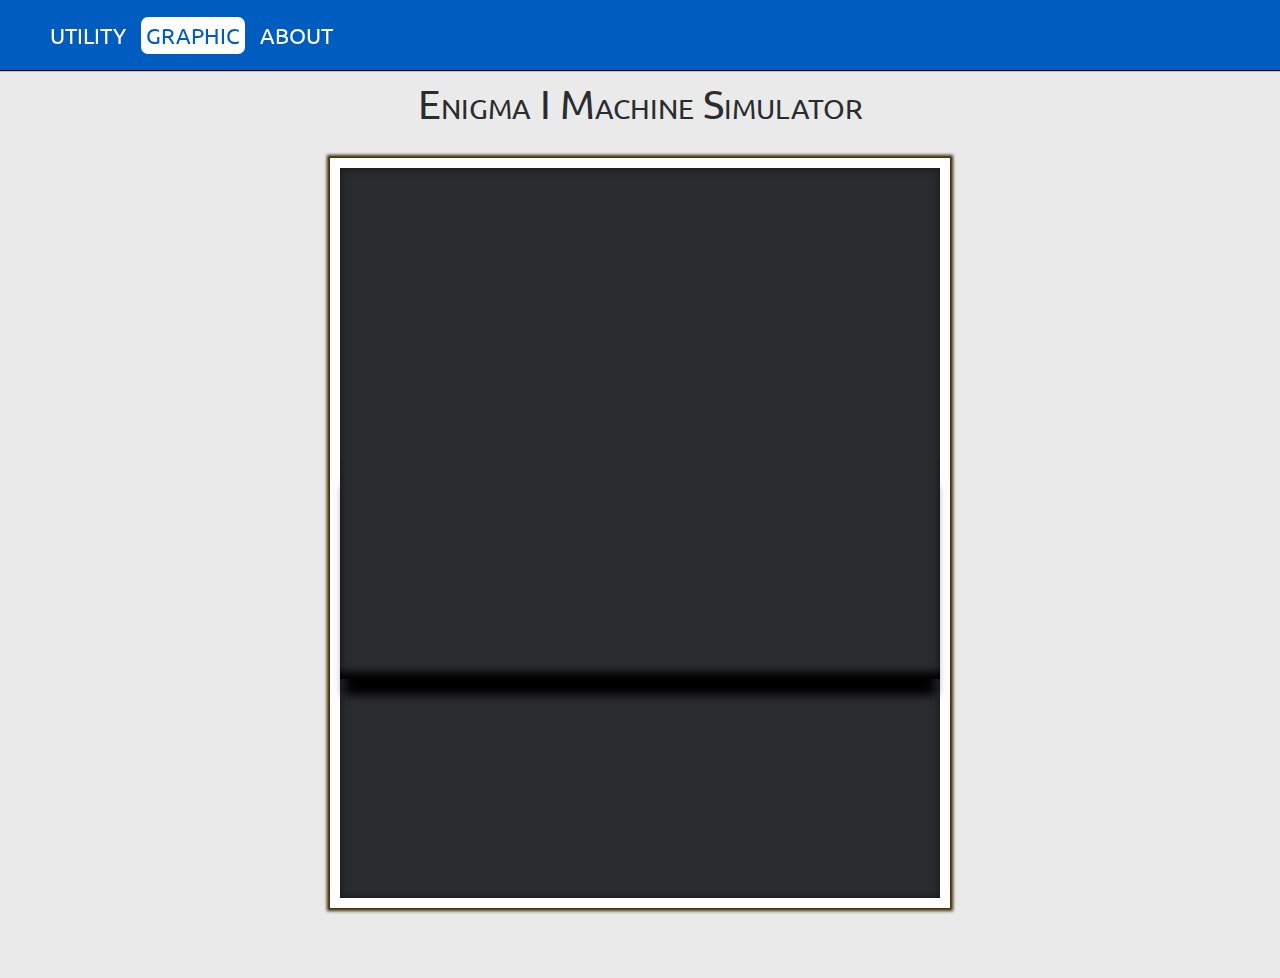
==== commit 5fb8a482: "rotor component" ====
--- a/src/index.htm
+++ b/src/index.htm
@@ -40,12 +40,12 @@
       </div>
     </section>
   </div>
-  <div id="graphic">
+  <div id="graphic" tabindex="0">
     <section id="section-graphic">
       <span class="title">Enigma I Machine Simulator</span>
       <div id="machine-container">
         <div id="machine">
-          <div id="machine-rotor">
+          <div id="machine-components">
           </div>
           <div id="machine-output">
           </div>
--- a/src/css/style.css
+++ b/src/css/style.css
@@ -97,15 +97,14 @@
 }
 
 .tab a:hover {
+  background: #0068d6;
   border-radius: 7px;
-  box-shadow: #004d95 0px 0px 5px 1px;
 }
 
 .tab a.active {
   background: white;
   color: #005dbf;
   border-radius: 7px;
-  box-shadow: #004d95 0px 0px 5px 1px;
 }
 
 #tabbar {
@@ -277,7 +276,6 @@
   border-width: 0;
   border-top: 2px solid #004d95;
   border-bottom: 2px solid #004d95;
-  /*border: 1px solid black;*/
 }
 
 .reflector-choice button:hover {
@@ -332,7 +330,6 @@
   border-width: 0;
   border-top: 2px solid #004d95;
   border-bottom: 2px solid #004d95;
-  /*border: 1px solid black;*/
 }
 
 .rotor-choice button:hover {
@@ -778,12 +775,13 @@
 #section-graphic {
   width: 100%;
   height: auto;
-  padding-top: 25px;
+  padding:0;
+  padding-top: 10px;
 }
 
 #section-graphic .title {
   padding: 5px;
-  color: #00396d;
+  color: #2a2d2f;
   font-size: 40px;
   font-variant: small-caps;
 }
@@ -803,27 +801,74 @@
 #machine {
   display: block;
   width: 620px;
-  height: 700px;
-  background: #3c3c3c;
-  border: 10px solid #765b31;
-  -webkit-box-sizing: border-box;
-  -moz-box-sizing: border-box;
-  box-sizing: border-box;
-}
-
-#machine-rotor {
-  display: block;
+  height: 750px;
+  background: #2a2d2f;
+  /*background-image: url("../../image/rubber.jpg");*/
+  border: 10px solid white;
+  -webkit-border-image: url(../../image/wood.jpg) 30 round;
+  -o-border-image: url(../../image/wood.jpg) 30 round;
+  border-image: url(../../image/wood.jpg) 30 round;
+  box-shadow: inset 0px 0px 10px 1px rgb(26, 26, 26), 0px 0px 3px 3px rgb(62, 43, 0);
+  -webkit-box-sizing: border-box;
+  -moz-box-sizing: border-box;
+  box-sizing: border-box;
+}
+
+#machine-components {
+  display: flex;
   width: 100%;
   height: 40%;
-  -webkit-box-sizing: border-box;
-  -moz-box-sizing: border-box;
-  box-sizing: border-box;
+  padding-left: 27%;
+  align-items: center;
+  justify-content: flex-start;
+  -webkit-box-sizing: border-box;
+  -moz-box-sizing: border-box;
+  box-sizing: border-box;
+}
+
+.rotor-component{
+  display: flex;
+  width:70px;
+  height:200px;
+  margin-right:5px;
+  align-items: center;
+  justify-content: center;
+  -webkit-box-sizing: border-box;
+  -moz-box-sizing: border-box;
+  box-sizing: border-box;
+}
+
+.rotor-frame{
+  display: flex;
+  height:45px;
+  width:35px;
+  background:#f7f5de;
+  font-size: 25px;
+  align-items: center;
+  justify-content: center;
+  border-top: 2px inset #2e2d27;
+  border-left: 2px inset #2e2d27;
+  border-bottom: 2px outset #2e2d27;
+  border-right: 2px outset #2e2d27;
+  box-shadow: inset 0px 0px 2px 1px rgb(0, 0, 0);
+  -webkit-box-sizing: border-box;
+  -moz-box-sizing: border-box;
+  box-sizing: border-box;
+}
+
+.rotor-wheel{
+  width:7%;
+  height:100%;
+  margin-left: 20%;
+  background:white;
+box-shadow: 8px 2px 13px 2px rgba(0,0,0,1);
 }
 
 #machine-output {
   display: block;
   width: 100%;
   height: 30%;
+  box-shadow: 0px 21px 9px -5px rgba(0, 0, 0, 1), inset 0px -12px 9px -5px rgba(0, 0, 0, 1);
   -webkit-box-sizing: border-box;
   -moz-box-sizing: border-box;
   box-sizing: border-box;
@@ -841,7 +886,7 @@
 .keyboard-line {
   display: flex;
   width: 100%;
-  height: 33.33%;
+  height: 32%;
   align-items: center;
   justify-content: flex-start;
   -webkit-box-sizing: border-box;
@@ -849,16 +894,20 @@
   box-sizing: border-box;
 }
 
+.keyboard-line-input {
+  box-shadow: 0px 14px 9px -5px rgba(0, 0, 0, 1), inset 0px -10px 9px -5px rgba(0, 0, 0, 1);
+}
+
 .line0 {
-  margin-left: 70px;
+  padding-left: 70px;
 }
 
 .line1 {
-  margin-left: 90px;
+  padding-left: 90px;
 }
 
 .line2 {
-  margin-left: 55px;
+  padding-left: 55px;
 }
 
 .output-key {
@@ -867,7 +916,7 @@
   height: 35px;
   margin-right: 20px;
   background: #0f0f0f;
-  color: #d9d9d9;
+  color: #d1cfba;
   border-radius: 50%;
   font-size: 28px;
   font-weight: bold;
@@ -875,12 +924,25 @@
   justify-content: center;
   border-top: 1px inset #292929;
   border-bottom: 1px inset #292929;
-  -webkit-box-shadow: inset -1px 0px 21px -6px rgba(255, 255, 255, 1);
-  -moz-box-shadow: inset -1px 0px 21px -6px rgba(255, 255, 255, 1);
-  box-shadow: inset -1px 0px 15px -6px rgb(204, 204, 204);
-  -webkit-box-sizing: border-box;
-  -moz-box-sizing: border-box;
-  box-sizing: border-box;
+  -moz-user-select: none;
+  -webkit-user-select: none;
+  -ms-user-select: none;
+  -o-user-select: none;
+  user-select: none;
+  box-shadow: inset -1px 0px 15px -6px rgb(54, 54, 54);
+  -webkit-box-sizing: border-box;
+  -moz-box-sizing: border-box;
+  box-sizing: border-box;
+}
+
+.output-key:hover {
+  cursor: default;
+}
+
+
+
+.output-key-active{
+  color:#ffff00;
 }
 
 .input-key {
@@ -888,9 +950,40 @@
   width: 35px;
   height: 35px;
   margin-right: 20px;
-  background: yellow;
+  background: #1d1d1d;
+  color: #d1cfba;
   border-radius: 50%;
   font-size: 25px;
   align-items: center;
   justify-content: center;
-}
+  border: 2.5px solid #cbc8c2;
+  box-shadow: 5px 5px 15px 2px rgb(0, 0, 0);
+  -moz-user-select: none;
+  -webkit-user-select: none;
+  -ms-user-select: none;
+  -o-user-select: none;
+  user-select: none;
+  -webkit-transition: ease-in-out .1s;
+  -ms-transition: ease-in-out .1s;
+  -moz-transition: ease-in-out .1s;
+  -o-transition: ease-in .1s;
+  -webkit-box-sizing: border-box;
+  -moz-box-sizing: border-box;
+  box-sizing: border-box;
+}
+
+.input-key:hover {
+  cursor: pointer;
+}
+
+.input-key:active {
+  display: flex;
+  border-width: 2px;
+  width: 31px;
+  height: 31px;
+  font-size: 20px;
+  margin-left: 4px;
+  box-shadow: 0 0 0 0 #000000;
+  align-items: center;
+  justify-content: center;
+}
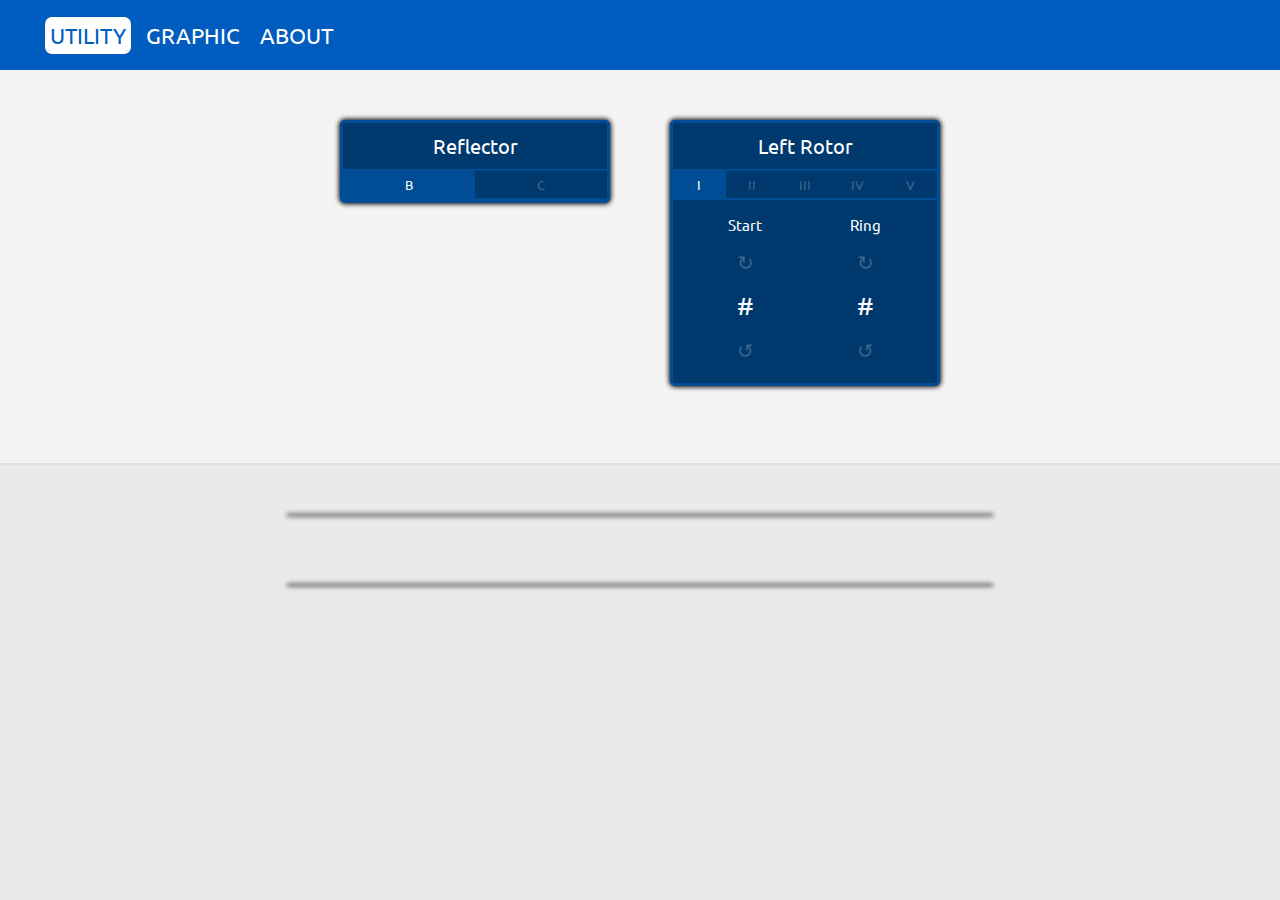
==== commit 649ffe37: "changing img directory" ====
--- a/src/index.htm
+++ b/src/index.htm
@@ -8,7 +8,7 @@
   <meta name="description" content="Simulation of the Enigma I Machine">
   <link rel="stylesheet" type="text/css" href="http://fonts.googleapis.com/css?family=Ubuntu:regular,bold&subset=Latin">
   <link rel="stylesheet" type="text/css" href="css/style.css">
-  <link rel="icon" href="../image/logoULB.png">
+  <link rel="icon" href="image/logoULB.png">
   <title>Enigmine Simulation</title>
 </head>
 
@@ -65,7 +65,7 @@
   <script>
     $(function () {
       "use strict";
-      var INITIAL_TAB = 1;
+      var INITIAL_TAB = 0;
       var tabList = ["#utilitytab", "#graphictab", "#abouttab"];
       var linkList = ["#utilitylink", "#graphiclink", "#aboutlink"];
 
--- a/src/css/style.css
+++ b/src/css/style.css
@@ -1,6 +1,10 @@
 /* HTML */
 
 button::-moz-focus-inner {
+  border: 0;
+}
+
+div::-moz-focus-inner {
   border: 0;
 }
 
@@ -44,13 +48,13 @@
 }
 
 #toolbar {
-  position: fixed;
+  position: static;
   width: 100%;
   height: 70px;
   margin: 0;
   padding: 0;
   background: #005dbf;
-  box-shadow: 0 0 1px 1px #000;
+  /*box-shadow: 0 0 1px 1px #000;*/
   -webkit-box-sizing: border-box;
   -moz-box-sizing: border-box;
   box-sizing: border-box;
@@ -137,7 +141,6 @@
   height: auto;
   margin: 0;
   padding: 0;
-  padding-top: 70px;
   padding-bottom: 70px;
   border-radius: 5px;
   -webkit-box-sizing: border-box;
@@ -149,7 +152,6 @@
   display: block;
   width: 100%;
   height: auto;
-  padding-top: 70px;
   padding-bottom: 70px;
   -webkit-box-sizing: border-box;
   -moz-box-sizing: border-box;
@@ -160,7 +162,6 @@
   display: block;
   width: 100%;
   height: auto;
-  padding-top: 70px;
   padding-bottom: 70px;
   -webkit-box-sizing: border-box;
   -moz-box-sizing: border-box;
@@ -396,13 +397,6 @@
   -o-transition: ease-in-out 0.2s;
 }
 
-.rotate-left:disabled {
-  -ms-transform: rotate();
-  -moz-transform: rotate();
-  -webkit-transform: rotate();
-  -o-transform: rotate();
-}
-
 .rotate-right:active {
   -ms-transform: rotate(-150deg);
   -moz-transform: rotate(-150deg);
@@ -412,13 +406,6 @@
   -ms-transition: ease-in-out 0.2s;
   -moz-transition: ease-in-out 0.2s;
   -o-transition: ease-in-out 0.2s;
-}
-
-.rotate-right:disabled {
-  -ms-transform: rotate();
-  -moz-transform: rotate();
-  -webkit-transform: rotate();
-  -o-transform: rotate();
 }
 
 .param-value {
@@ -775,7 +762,7 @@
 #section-graphic {
   width: 100%;
   height: auto;
-  padding:0;
+  padding: 0;
   padding-top: 10px;
 }
 
@@ -803,11 +790,11 @@
   width: 620px;
   height: 750px;
   background: #2a2d2f;
-  /*background-image: url("../../image/rubber.jpg");*/
+  /*background-image: url("../image/rubber.jpg");*/
   border: 10px solid white;
-  -webkit-border-image: url(../../image/wood.jpg) 30 round;
-  -o-border-image: url(../../image/wood.jpg) 30 round;
-  border-image: url(../../image/wood.jpg) 30 round;
+  -webkit-border-image: url(../image/wood.jpg) 30 round;
+  -o-border-image: url(../image/wood.jpg) 30 round;
+  border-image: url(../image/wood.jpg) 30 round;
   box-shadow: inset 0px 0px 10px 1px rgb(26, 26, 26), 0px 0px 3px 3px rgb(62, 43, 0);
   -webkit-box-sizing: border-box;
   -moz-box-sizing: border-box;
@@ -818,7 +805,7 @@
   display: flex;
   width: 100%;
   height: 40%;
-  padding-left: 27%;
+  padding-left:100px;
   align-items: center;
   justify-content: flex-start;
   -webkit-box-sizing: border-box;
@@ -826,52 +813,212 @@
   box-sizing: border-box;
 }
 
-.rotor-component{
-  display: flex;
-  width:70px;
-  height:200px;
-  margin-right:5px;
-  align-items: center;
-  justify-content: center;
-  -webkit-box-sizing: border-box;
-  -moz-box-sizing: border-box;
-  box-sizing: border-box;
-}
-
-.rotor-frame{
-  display: flex;
-  height:45px;
-  width:35px;
-  background:#f7f5de;
-  font-size: 25px;
-  align-items: center;
-  justify-content: center;
+.machine-components-close {
+  background: inherit;
+}
+
+.machine-components-open {
+  background: #1e2124;
+}
+
+#reflector-component{
+  display:flex;
+  width:170px;
+  height:160px;
+  padding-left:20px;
+  border-radius:50px 5px 5px 50px;
+  align-items:center;
+  justify-content:flex-start;
+  -moz-user-select: none;
+  -webkit-user-select: none;
+  -ms-user-select: none;
+  -o-user-select: none;
+  user-select: none;
+  -webkit-box-sizing: border-box;
+  -moz-box-sizing: border-box;
+  box-sizing: border-box;
+}
+
+.reflector-component-close{
+  background:inherit;
+  color: #2a2d2f;
+}
+
+.reflector-component-open{
+  color:#333333;
+  background:#cccccc;
+  border:2px solid #cccccc;
+  box-shadow: inset 13px -15px 33px -14px rgba(50,50,50,0.75), inset 13px 15px 33px -14px rgba(50,50,50,0.75);
+  cursor:pointer;
+}
+
+.rotor-component {
+  display: flex;
+  width: auto;
+  height: 180px;
+  align-items: center;
+  justify-content: center;
+  -webkit-box-sizing: border-box;
+  -moz-box-sizing: border-box;
+  box-sizing: border-box;
+}
+
+.rotor-component-close {
+  background: inherit;
+}
+
+.rotor-component-open {
+  background: inherit;
+}
+
+.rotor-letters{
+  height:90%;
+  width:30px;
+  color: #2a2d2f;
+  align-items: center;
+  justify-content: center;
+  -webkit-box-sizing: border-box;
+  -moz-box-sizing: border-box;
+  box-sizing: border-box;
+}
+
+.rotor-letters-open{
+  border:2px solid #cccccc;
+}
+
+.rotor-letter {
+  display: flex;
+  background: #f2f2f2;
+  align-items: center;
+  justify-content: center;
+  border-radius: 1px;
+  -moz-user-select: none;
+  -webkit-user-select: none;
+  -ms-user-select: none;
+  -o-user-select: none;
+  user-select: none;
+  -webkit-box-sizing: border-box;
+  -moz-box-sizing: border-box;
+  box-sizing: border-box;
+}
+
+.rotor-letter-open{
+  box-shadow: inset -1px -2px 5px 1px rgba(0,0,0,0.75);
+}
+
+.rotor-letter-close{
+  background:inherit;
+  color:inherit;
+}
+
+.rotor-frame-close {
   border-top: 2px inset #2e2d27;
   border-left: 2px inset #2e2d27;
   border-bottom: 2px outset #2e2d27;
   border-right: 2px outset #2e2d27;
-  box-shadow: inset 0px 0px 2px 1px rgb(0, 0, 0);
-  -webkit-box-sizing: border-box;
-  -moz-box-sizing: border-box;
-  box-sizing: border-box;
-}
-
-.rotor-wheel{
-  width:7%;
-  height:100%;
-  margin-left: 20%;
-  background:white;
-box-shadow: 8px 2px 13px 2px rgba(0,0,0,1);
+  box-shadow: inset 0px 0px 1px 1px rgb(0, 0, 0);
+  /*box-shadow: inset -1px -2px 15px 1px rgba(0,0,0,0.75);*/
+}
+
+.rotor-frame-open {
+  border-width: 0;
+  box-shadow: inset -1px -2px 5px 1px rgba(0,0,0,0.75);
+}
+
+
+.rotor-separator {
+  height: 70%;
+  width: 0;
+  margin-top: 15%;
+  margin-bottom: 15%;
+}
+
+.rotor-separator0-close {
+  background: inherit;
+}
+
+.rotor-separator0-open {
+  /*height: 90%;
+  background: black;
+  box-shadow: inset -9px -46px 83px -36px rgba(100, 100, 100, 0.75), inset 20px -46px 83px -36px rgba(100, 100, 100, 0.75);*/
+}
+
+.rotor-separator1-close {
+  background: inherit;
+}
+
+.rotor-separator1-open {
+  /*background: #c9c9c9;
+  box-shadow: inset -9px -46px 83px -36px rgba(100, 100, 100, 0.75), inset 20px -46px 83px -36px rgba(100, 100, 100, 0.75);*/
+}
+
+.rotor-wheel {
+  width: 7px;
+  height: 100%;
+  background: white;
+  -webkit-box-sizing: border-box;
+  -moz-box-sizing: border-box;
+  box-sizing: border-box;
+}
+
+.rotor-tooth {
+  width: 100%;
+  border: 0px solid #2e2e2e;
+  -webkit-box-sizing: border-box;
+  -moz-box-sizing: border-box;
+  box-sizing: border-box;
+}
+
+.tooth-state-0 {
+  box-shadow: 0px 8px 5px 0px rgba(42, 45, 47, 0.75), inset 0px 8px 5px 0px rgba(42, 45, 47, 0.75);
+}
+
+.tooth-state-1 {
+  box-shadow: 0px 8px 5px 0px rgba(42, 45, 47, 0.75), inset 0px 8px 5px 0px rgba(42, 45, 47, 0.75);
 }
 
 #machine-output {
+  position: relative;
   display: block;
   width: 100%;
   height: 30%;
+  -webkit-box-sizing: border-box;
+  -moz-box-sizing: border-box;
+  box-sizing: border-box;
+}
+
+.machine-output-close {
   box-shadow: 0px 21px 9px -5px rgba(0, 0, 0, 1), inset 0px -12px 9px -5px rgba(0, 0, 0, 1);
-  -webkit-box-sizing: border-box;
-  -moz-box-sizing: border-box;
-  box-sizing: border-box;
+}
+
+.machine-output-open {
+  box-shadow: inset 0px -12px 9px -5px rgba(0, 0, 0, 1);
+  background: #1e2124;
+  border-bottom: 5px solid #141617;
+}
+
+.open-button {
+  position: absolute;
+  bottom: 0;
+  right: 0;
+  margin: 0;
+  padding: 0;
+  margin-bottom: 15px;
+  margin-right: 15px;
+  background: inherit;
+  color: rgb(61, 69, 75);
+  border-width: 0;
+  font-weight: bold;
+  font-size: 25px;
+  transition: none;
+  -webkit-transition: none;
+  -ms-transition: none;
+  -moz-transition: none;
+  -o-transition: none;
+}
+
+.open-button:hover {
+  color: rgb(109, 119, 128);
 }
 
 #machine-input {
@@ -935,14 +1082,40 @@
   box-sizing: border-box;
 }
 
+.output-light {
+  display: flex;
+  width: 35px;
+  height: 35px;
+  margin-right: 20px;
+  background: #d1cfba;
+  border-radius: 50%;
+  font-size: 28px;
+  font-weight: bold;
+  align-items: center;
+  justify-content: center;
+  border-left: 1px outset #292929;
+  border-right: 1px outset #292929;
+  -moz-user-select: none;
+  -webkit-user-select: none;
+  -ms-user-select: none;
+  -o-user-select: none;
+  user-select: none;
+  box-shadow: inset -1px 0px 15px -6px rgb(54, 54, 54);
+  -webkit-box-sizing: border-box;
+  -moz-box-sizing: border-box;
+  box-sizing: border-box;
+}
+
 .output-key:hover {
   cursor: default;
 }
 
-
-
-.output-key-active{
-  color:#ffff00;
+.output-key-active {
+  color: #ffff00;
+}
+
+.output-light-active {
+  background: #ffff00;
 }
 
 .input-key {
@@ -951,7 +1124,7 @@
   height: 35px;
   margin-right: 20px;
   background: #1d1d1d;
-  color: #d1cfba;
+  color: #fffef4;
   border-radius: 50%;
   font-size: 25px;
   align-items: center;
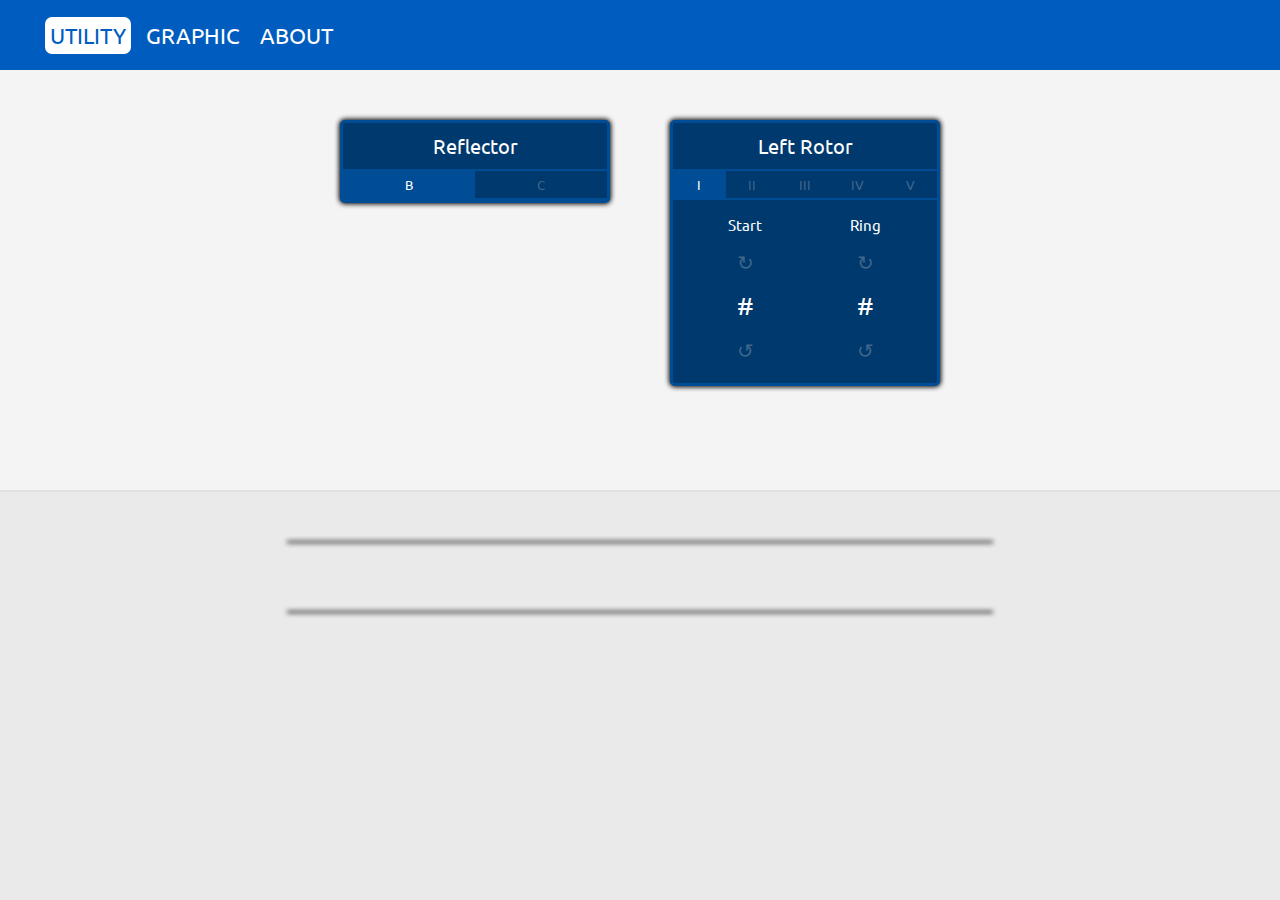
==== commit 29ea5e9f: "Merge branch 'master' of https://bitbucket.org/Wisen/enigminejs" ====
--- a/src/index.htm
+++ b/src/index.htm
@@ -29,6 +29,8 @@
   <div id="utility">
     <section id="section-config">
       <div id="rotors-container">
+      </div>
+      <div id="reflectors-container">
       </div>
       <div id="plugboard-container">
       </div>
--- a/src/css/style.css
+++ b/src/css/style.css
@@ -84,6 +84,11 @@
   cursor: default;
 }
 
+
+.error{
+  color:red;
+}
+
 .tab a {
   display: flex;
   width: auto;
@@ -216,6 +221,16 @@
 
 
 /* utility containers */
+
+#reflectors-container {
+  display: inline-block;
+  width: 80%;
+  height: auto;
+  margin: 0 auto;
+  padding-top: 20px;
+  text-align: center;
+  vertical-align: top;
+}
 
 #rotors-container {
   display: inline-block;
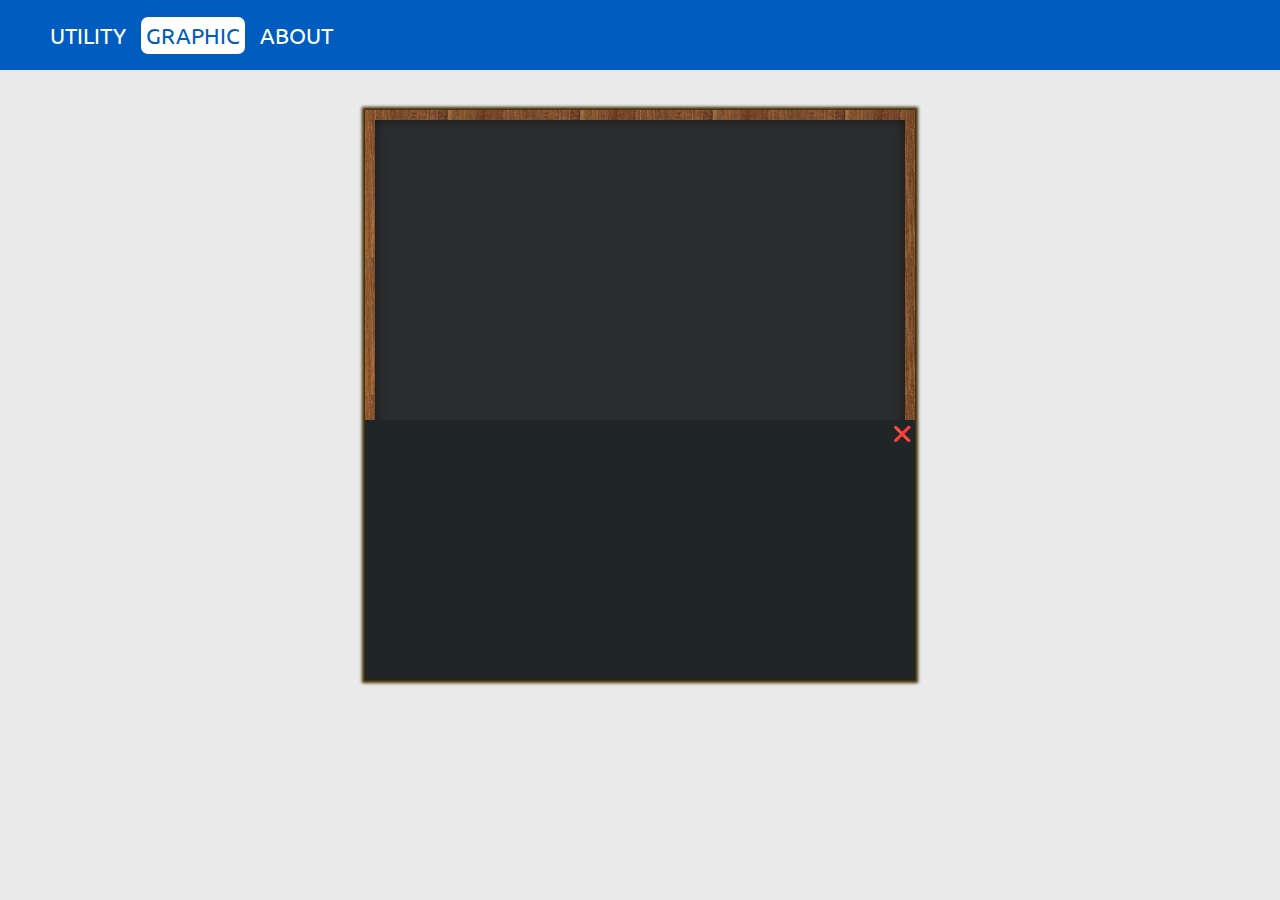
==== commit 88dff018: "graphic plugboard" ====
--- a/src/index.htm
+++ b/src/index.htm
@@ -44,7 +44,6 @@
   </div>
   <div id="graphic" tabindex="0">
     <section id="section-graphic">
-      <span class="title">Enigma I Machine Simulator</span>
       <div id="machine-container">
         <div id="machine">
           <div id="machine-components">
@@ -52,6 +51,21 @@
           <div id="machine-output">
           </div>
           <div id="machine-input">
+          </div>
+          <div id="machine-plugboard">
+            <div class="cable"></div>
+            <div class="cable"></div>
+            <div class="cable"></div>
+            <div class="cable"></div>
+            <div class="cable"></div>
+            <div class="cable"></div>
+            <div class="cable"></div>
+            <div class="cable"></div>
+            <div class="cable"></div>
+            <div class="cable"></div>
+          </div>
+          <div id="machine-cables">
+            <span id="cables-close">&#x274c;</span>
           </div>
         </div>
       </div>
@@ -67,7 +81,7 @@
   <script>
     $(function () {
       "use strict";
-      var INITIAL_TAB = 0;
+      var INITIAL_TAB = 1;
       var tabList = ["#utilitytab", "#graphictab", "#abouttab"];
       var linkList = ["#utilitylink", "#graphiclink", "#aboutlink"];
 
--- a/src/css/style.css
+++ b/src/css/style.css
@@ -45,6 +45,8 @@
 #toolbar-section {
   width: 100%;
   height: auto;
+  margin:0;
+  padding:0;
 }
 
 #toolbar {
@@ -53,6 +55,7 @@
   height: 70px;
   margin: 0;
   padding: 0;
+  padding-left: 40px;
   background: #005dbf;
   /*box-shadow: 0 0 1px 1px #000;*/
   -webkit-box-sizing: border-box;
@@ -66,7 +69,6 @@
   height: 100%;
   margin: 0;
   padding: 0;
-  margin-left: 40px;
   -webkit-box-sizing: border-box;
   -moz-box-sizing: border-box;
   box-sizing: border-box;
@@ -657,7 +659,8 @@
   padding: 25px;
   height: 300px;
   color: #00396d;
-  font-family: inherit;
+  font-family: Courier;
+  font-weight: bold;
   font-size: 20px;
   resize: none;
   outline: none;
@@ -757,8 +760,9 @@
   height: 300px;
   background: inherit;
   color: #4a4a4a;
-  font-family: inherit;
+  font-family: Courier;
   font-size: 20px;
+  font-weight: bold;
   resize: none;
   outline: none;
   text-align: left;
@@ -802,8 +806,8 @@
 
 #machine {
   display: block;
-  width: 620px;
-  height: 750px;
+  width: 550px;
+  height: 570px;
   background: #2a2d2f;
   /*background-image: url("../image/rubber.jpg");*/
   border: 10px solid white;
@@ -819,7 +823,7 @@
 #machine-components {
   display: flex;
   width: 100%;
-  height: 40%;
+  height: 35%;
   padding-left:100px;
   align-items: center;
   justify-content: flex-start;
@@ -839,9 +843,9 @@
 #reflector-component{
   display:flex;
   width:170px;
-  height:160px;
+  height:125px;
   padding-left:20px;
-  border-radius:50px 5px 5px 50px;
+  border-radius:50px 0px 0px 50px;
   align-items:center;
   justify-content:flex-start;
   -moz-user-select: none;
@@ -862,7 +866,7 @@
 .reflector-component-open{
   color:#333333;
   background:#cccccc;
-  border:2px solid #cccccc;
+  border:0px solid #cccccc;
   box-shadow: inset 13px -15px 33px -14px rgba(50,50,50,0.75), inset 13px 15px 33px -14px rgba(50,50,50,0.75);
   cursor:pointer;
 }
@@ -870,7 +874,7 @@
 .rotor-component {
   display: flex;
   width: auto;
-  height: 180px;
+  height: 140px;
   align-items: center;
   justify-content: center;
   -webkit-box-sizing: border-box;
@@ -898,7 +902,7 @@
 }
 
 .rotor-letters-open{
-  border:2px solid #cccccc;
+  border:0px solid #cccccc;
 }
 
 .rotor-letter {
@@ -996,7 +1000,7 @@
   position: relative;
   display: block;
   width: 100%;
-  height: 30%;
+  height: 29%;
   -webkit-box-sizing: border-box;
   -moz-box-sizing: border-box;
   box-sizing: border-box;
@@ -1039,7 +1043,7 @@
 #machine-input {
   display: block;
   width: 100%;
-  height: 30%;
+  height: 29%;
   -webkit-box-sizing: border-box;
   -moz-box-sizing: border-box;
   box-sizing: border-box;
@@ -1061,26 +1065,26 @@
 }
 
 .line0 {
+  padding-left: 50px;
+}
+
+.line1 {
   padding-left: 70px;
 }
 
-.line1 {
-  padding-left: 90px;
-}
-
 .line2 {
-  padding-left: 55px;
+  padding-left: 35px;
 }
 
 .output-key {
   display: flex;
-  width: 35px;
-  height: 35px;
+  width: 30px;
+  height: 30px;
   margin-right: 20px;
   background: #0f0f0f;
   color: #d1cfba;
   border-radius: 50%;
-  font-size: 28px;
+  font-size: 22px;
   font-weight: bold;
   align-items: center;
   justify-content: center;
@@ -1099,12 +1103,12 @@
 
 .output-light {
   display: flex;
-  width: 35px;
-  height: 35px;
+  width: 30px;
+  height: 30px;
   margin-right: 20px;
   background: #d1cfba;
   border-radius: 50%;
-  font-size: 28px;
+  font-size: 22px;
   font-weight: bold;
   align-items: center;
   justify-content: center;
@@ -1135,13 +1139,13 @@
 
 .input-key {
   display: flex;
-  width: 35px;
-  height: 35px;
+  width: 30px;
+  height: 30px;
   margin-right: 20px;
   background: #1d1d1d;
   color: #fffef4;
   border-radius: 50%;
-  font-size: 25px;
+  font-size: 22px;
   align-items: center;
   justify-content: center;
   border: 2.5px solid #cbc8c2;
@@ -1167,11 +1171,109 @@
 .input-key:active {
   display: flex;
   border-width: 2px;
-  width: 31px;
-  height: 31px;
-  font-size: 20px;
-  margin-left: 4px;
+  width: 28px;
+  height: 28px;
+  font-size: 18px;
+  margin-left: 2px;
   box-shadow: 0 0 0 0 #000000;
   align-items: center;
   justify-content: center;
 }
+
+/* Machine plugboard */
+
+#machine-plugboard{
+  background: #272522;
+  box-shadow: inset 0px -3px 15px 0px rgb(0, 0, 0);
+  height:7%;
+  cursor:pointer;
+  border-top:3px solid #0f0f15;
+  -moz-user-select: none;
+  -webkit-user-select: none;
+  -ms-user-select: none;
+  -o-user-select: none;
+  user-select: none
+}
+
+#machine-cables{
+  position: absolute;
+  width: 550px;
+  height: 260px;
+  top: 420px;
+  left: 50%;
+  background: #202527;
+  margin-left: -275px;
+  margin-bottom:125px;
+  -moz-user-select: none;
+  -webkit-user-select: none;
+  -ms-user-select: none;
+  -o-user-select: none;
+  user-select: none;
+}
+
+.cable{
+  display: inline-block;
+  width:35px;
+  height:85%;
+  margin-right:12px;
+  background:#000000;
+  border-top: 1px solid #4e4e4e;
+  border-radius: 0px 0px 7px 7px;
+}
+
+#cables-close{
+  display:flex;
+  position:absolute;
+  margin:0;
+  padding:0;
+  top:0;
+  right:0;
+  height:25px;
+  width:25px;
+  background:inherit;
+  color: #3a454a;
+  font-size: 15px;
+  align-items: center;
+  justify-content: center;
+  cursor:pointer;
+}
+
+.plugboard-open{
+  display:block;
+
+}
+
+.plugboard-close{
+  display:none;
+}
+
+
+.portcontainer{
+  display: flex;
+  margin:0;
+  padding:0;
+  align-items: center;
+  justify-content: center;
+  height:50px;
+  width:50px;
+
+}
+
+.portchar{
+  display: block;
+  color:white;
+  font-size: 15px;
+  margin-right: 5px;
+  font-size:22px;
+  font-family: inherit;
+}
+
+.port{
+  display: block;
+  margin:0;
+  padding:0;
+  font-weight: bold;
+  color:#918d8d;
+  font-size:20px;
+  cursor:pointer;
+}
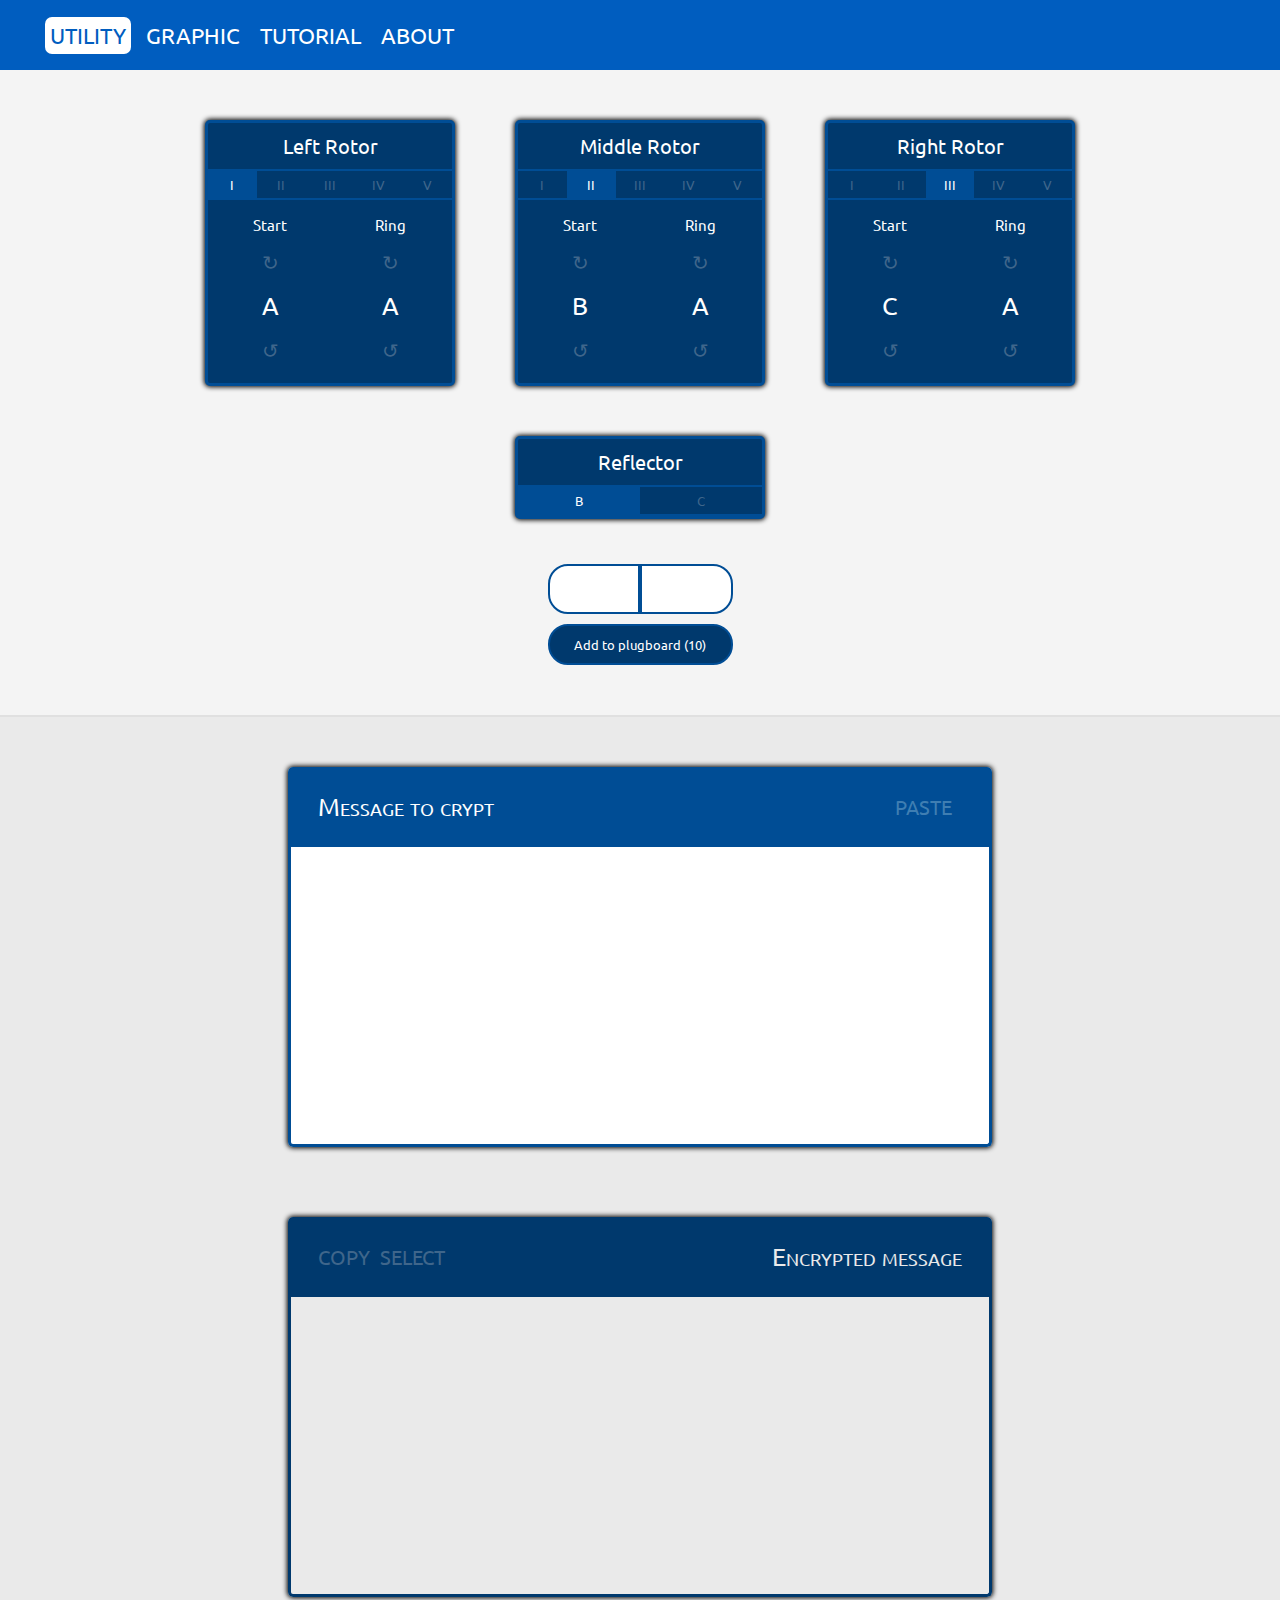
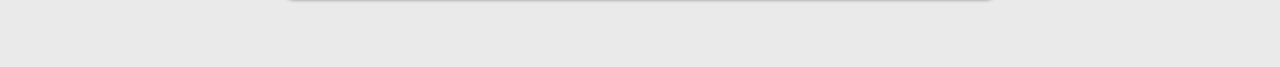
==== commit 958c822d: "fix bug graphic not initial + rotor for smaller screen" ====
--- a/src/index.htm
+++ b/src/index.htm
@@ -1,6 +1,5 @@
 <!DOCTYPE html>
 
-<!-- FIXME click on href != click on layout -->
 <html>
 
 <head>
@@ -18,6 +17,7 @@
       <ul id="tabs" class="tabs">
         <li class="tab" id="utilitytab"><a id="utilitylink" href="#utility">UTILITY</a></li>
         <li class="tab" id="graphictab"><a id="graphiclink" href="#graphic">GRAPHIC</a></li>
+        <li class="tab" id="tutorialtab"><a id="tutoriallink" href="#tutorial">TUTORIAL</a></li>
         <li class="tab" id="abouttab"><a id="aboutlink" href="#about">ABOUT </a></li>
       </ul>
       <!--div id="tabbar">
@@ -71,6 +71,12 @@
       </div>
     </section>
   </div>
+
+  <div id="tutorial">
+    Here is the tutorial
+  </div>
+
+  
   <div id="about">
     Hakim.Boulahya@ulb.ac.be
   </div>
@@ -78,12 +84,16 @@
 
   <!--div class="notification"><div class="notif-message">Notification test</div></div-->
   <script src="js/lib/jquery.js" type="text/javascript"></script>
+  <script src="js/util.js" type="text/javascript"></script>
+  <script src="js/component.js" type="text/javascript"></script>
+  <script src="js/machine.js" type="text/javascript"></script>
+  <script src="js/view.js" type="text/javascript"></script>
   <script>
     $(function () {
       "use strict";
-      var INITIAL_TAB = 1;
-      var tabList = ["#utilitytab", "#graphictab", "#abouttab"];
-      var linkList = ["#utilitylink", "#graphiclink", "#aboutlink"];
+      var INITIAL_TAB = 0;
+      var tabList = ["#utilitytab", "#graphictab", "#tutorialtab", "#abouttab"];
+      var linkList = ["#utilitylink", "#graphiclink","#tutoriallink" , "#aboutlink"];
 
       $('ul.tabs').each(function () {
         var $active, $content, $links = $(this).find('a');
@@ -105,10 +115,6 @@
       });
     });
   </script>
-  <script src="js/util.js" type="text/javascript"></script>
-  <script src="js/component.js" type="text/javascript"></script>
-  <script src="js/machine.js" type="text/javascript"></script>
-  <script src="js/view.js" type="text/javascript"></script>
 
 </body>
 
--- a/src/css/style.css
+++ b/src/css/style.css
@@ -175,6 +175,16 @@
   box-sizing: border-box;
 }
 
+#tutorial {
+  display: block;
+  width: 100%;
+  height: auto;
+  padding-bottom: 70px;
+  -webkit-box-sizing: border-box;
+  -moz-box-sizing: border-box;
+  box-sizing: border-box;
+}
+
 
 /* Notifications */
 
@@ -236,7 +246,7 @@
 
 #rotors-container {
   display: inline-block;
-  width: 80%;
+  width: 90%;
   height: auto;
   margin: 0 auto;
   padding-top: 20px;
@@ -311,7 +321,7 @@
 
 .rotor {
   display: inline-block;
-  width: 270px;
+  width: 250px;
   margin: 30px;
   margin-bottom: 0;
   padding: 0;
@@ -1277,3 +1287,21 @@
   font-size:20px;
   cursor:pointer;
 }
+
+.port-plugged{
+  padding:5px;
+  background:black;
+  color:black;
+  border-radius:20px;
+}
+
+.port-plugged-active{
+  background:#520707;
+  color:#520707;
+}
+
+.port-not-allowed{
+  cursor:not-allowed;
+}
+
+
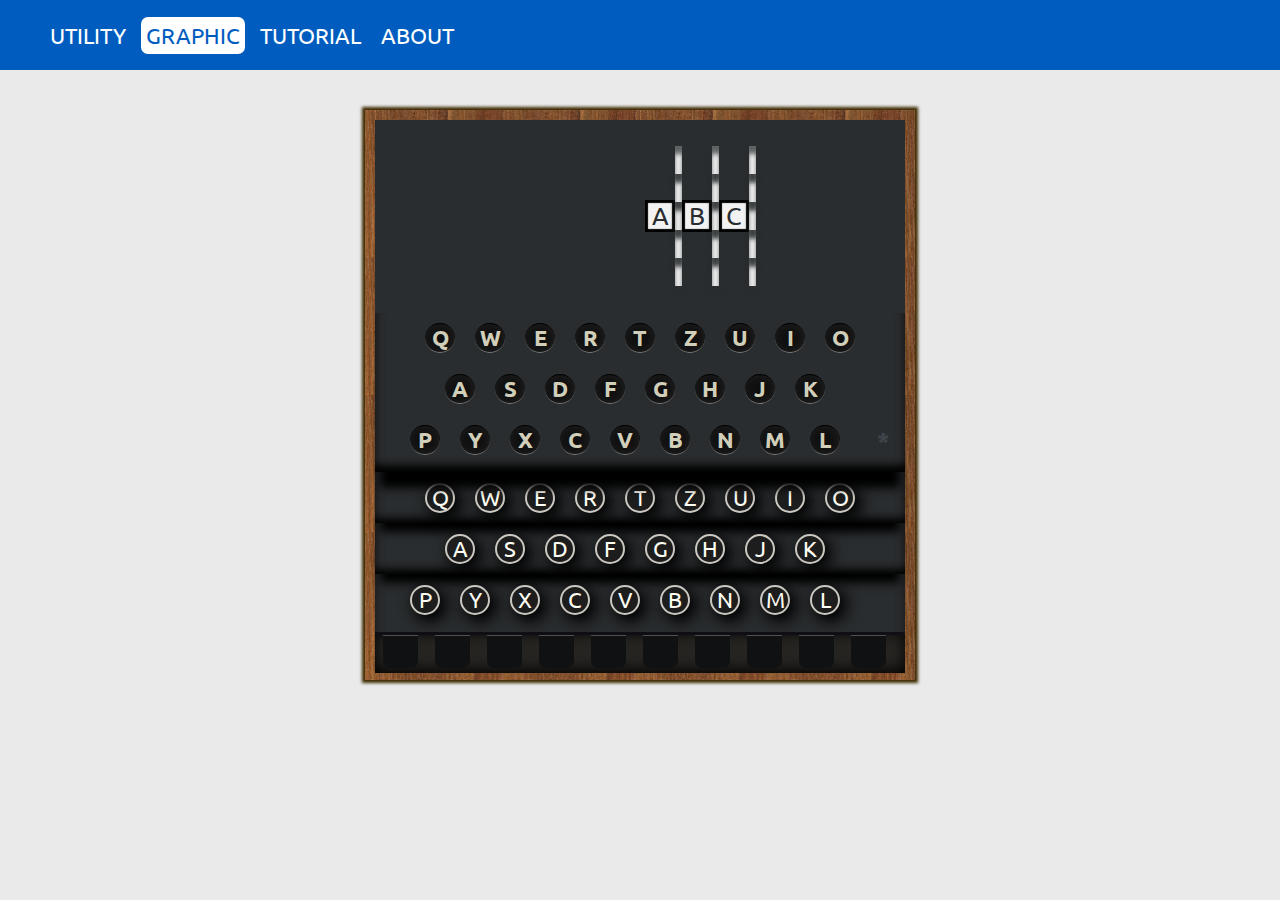
==== commit 2a774ead: "change graphic rotor" ====
--- a/src/index.htm
+++ b/src/index.htm
@@ -76,7 +76,7 @@
     Here is the tutorial
   </div>
 
-  
+
   <div id="about">
     Hakim.Boulahya@ulb.ac.be
   </div>
@@ -91,9 +91,9 @@
   <script>
     $(function () {
       "use strict";
-      var INITIAL_TAB = 0;
+      var INITIAL_TAB = 1;
       var tabList = ["#utilitytab", "#graphictab", "#tutorialtab", "#abouttab"];
-      var linkList = ["#utilitylink", "#graphiclink","#tutoriallink" , "#aboutlink"];
+      var linkList = ["#utilitylink", "#graphiclink", "#tutoriallink", "#aboutlink"];
 
       $('ul.tabs').each(function () {
         var $active, $content, $links = $(this).find('a');
@@ -118,4 +118,4 @@
 
 </body>
 
-</html>
+</html>--- a/src/css/style.css
+++ b/src/css/style.css
@@ -875,8 +875,8 @@
 
 .reflector-component-open{
   color:#333333;
-  background:#cccccc;
-  border:0px solid #cccccc;
+  background:#f2f2f2;
+  border:1px solid #8d8d8d;
   box-shadow: inset 13px -15px 33px -14px rgba(50,50,50,0.75), inset 13px 15px 33px -14px rgba(50,50,50,0.75);
   cursor:pointer;
 }
@@ -890,6 +890,14 @@
   -webkit-box-sizing: border-box;
   -moz-box-sizing: border-box;
   box-sizing: border-box;
+}
+
+.rotor-component-name{
+  font-family:Courrier;
+  color:#f2f2f2;
+  margin-top:10px;
+  font-size: 20px;
+  cursor: pointer;
 }
 
 .rotor-component-close {
@@ -1226,7 +1234,7 @@
   width:35px;
   height:85%;
   margin-right:12px;
-  background:#000000;
+  background:#101112;
   border-top: 1px solid #4e4e4e;
   border-radius: 0px 0px 7px 7px;
 }
@@ -1248,12 +1256,12 @@
   cursor:pointer;
 }
 
-.plugboard-open{
+.open-class{
   display:block;
 
 }
 
-.plugboard-close{
+.close-class{
   display:none;
 }
 
